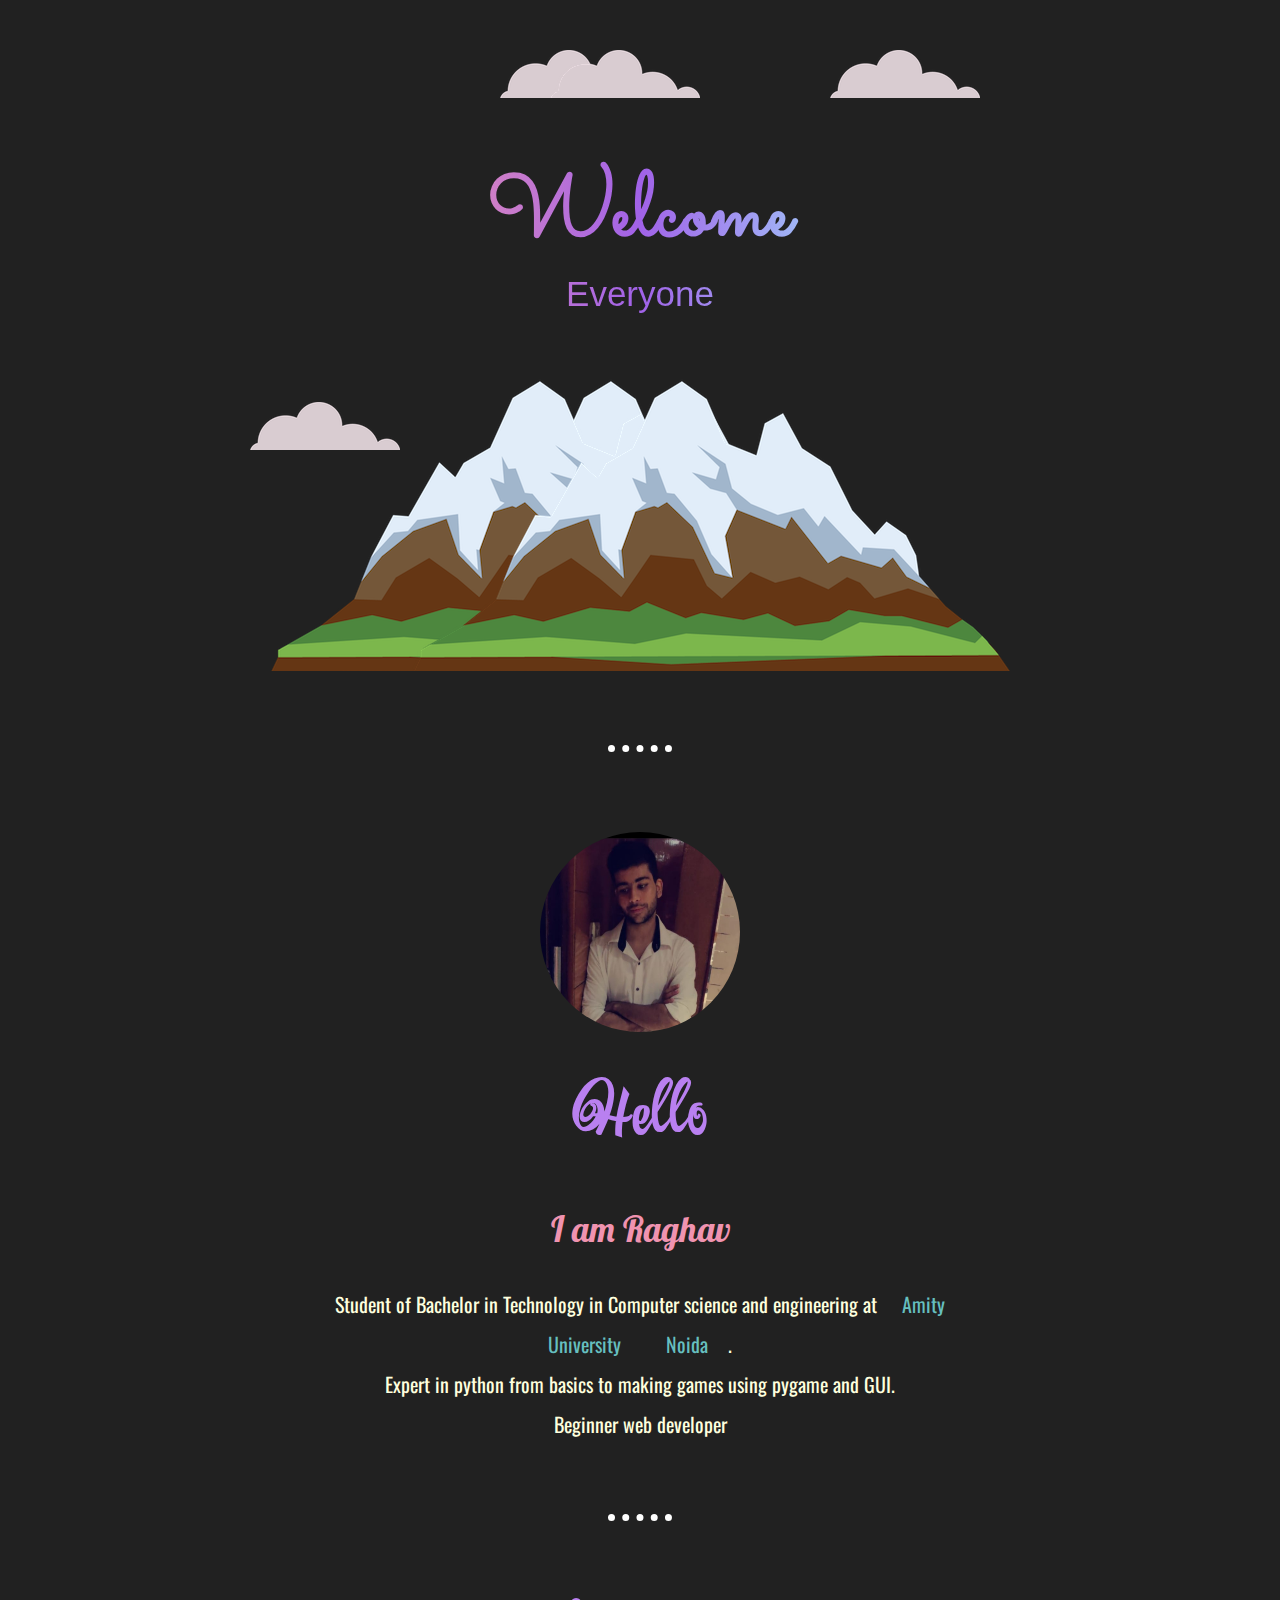
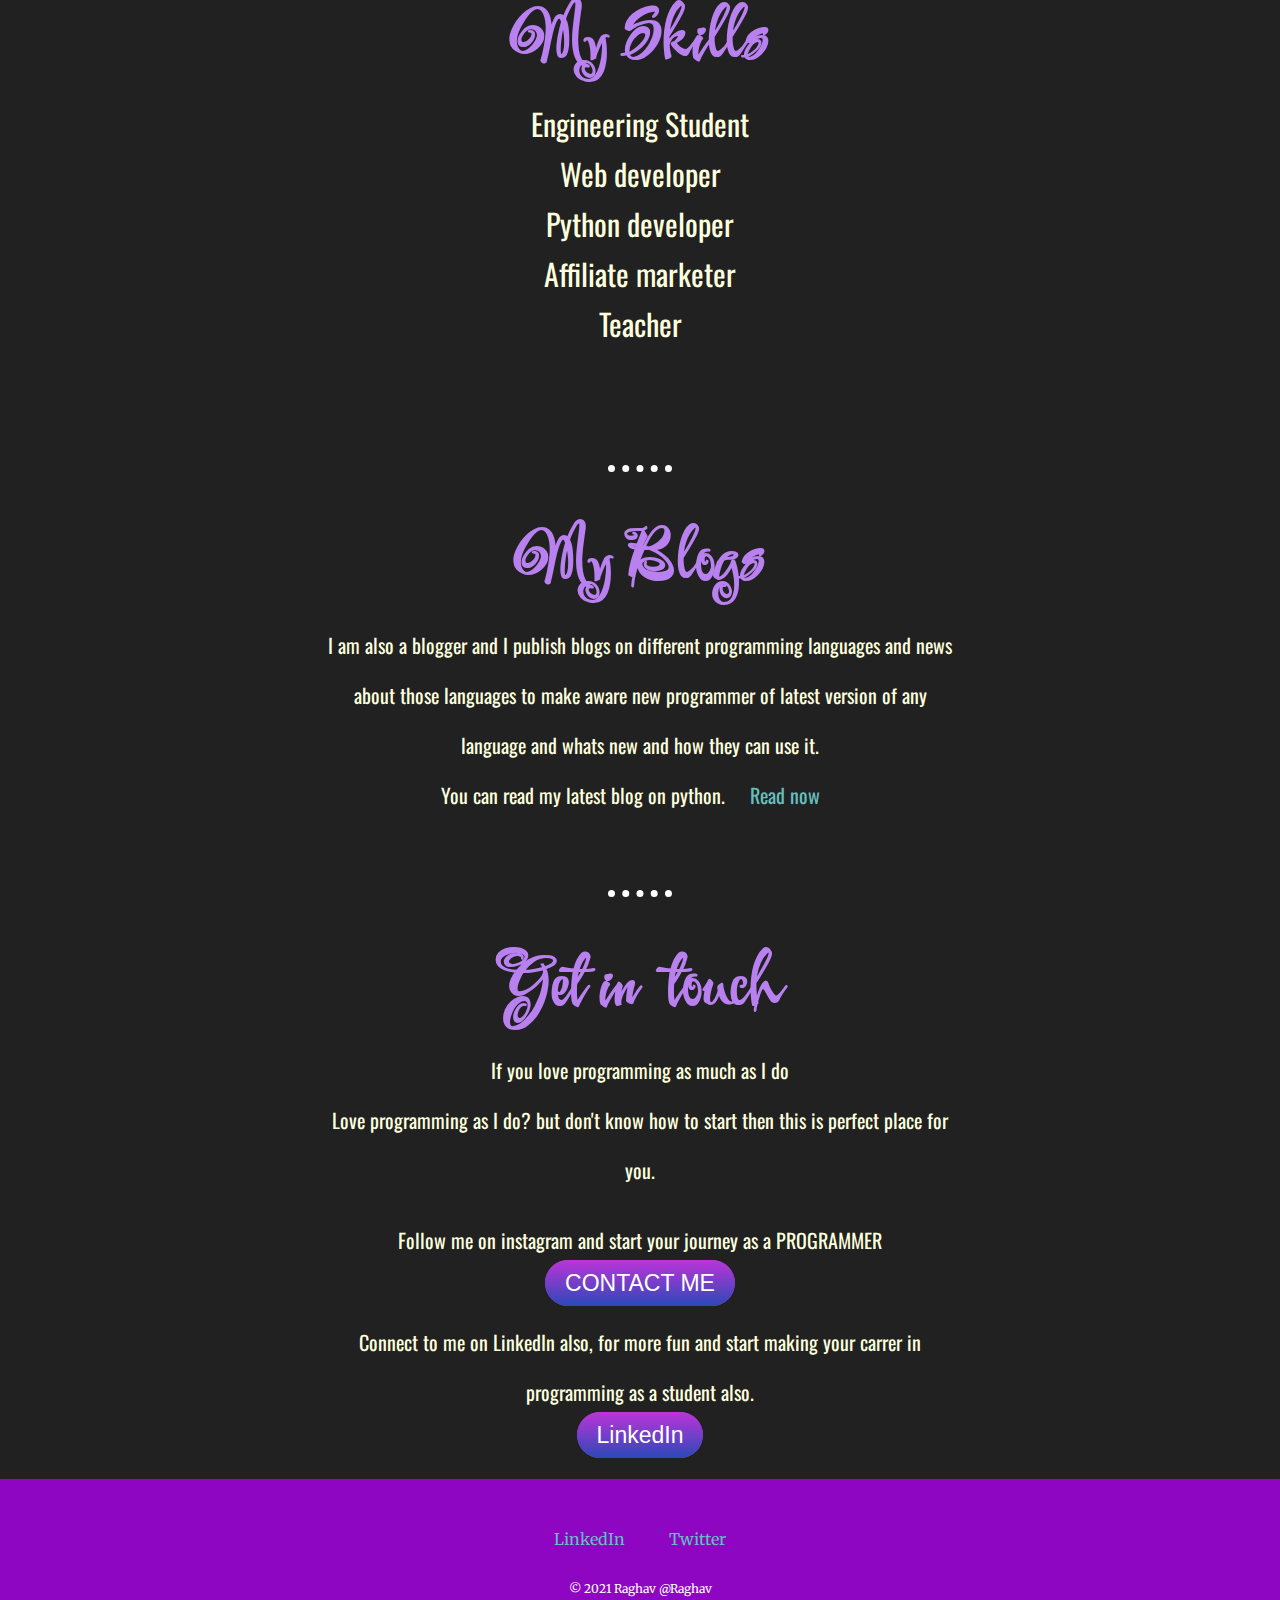
==== index.html @ 3b93f718 "Update index.html" ====
<!DOCTYPE html>
<html lang="en" dir="ltr">
  <head>
    <meta charset="utf-8">
    <title>Raghav</title>
    <link rel="stylesheet" href="style.css">
    <link rel="icon" href="logo.png">
    <link rel="preconnect" href="https://fonts.googleapis.com">
    <link href="https://fonts.googleapis.com/css2?family=Festive&display=swap" rel="stylesheet">

    <link href="https://fonts.googleapis.com/css2?family=Merriweather:ital,wght@0,300;0,400;0,700;0,900;1,300;1,400;1,700;1,900&family=Montserrat:ital,wght@0,100;0,200;0,300;0,400;0,500;0,600;0,700;0,800;0,900;1,100;1,200;1,300;1,400;1,500;1,600;1,700;1,800;1,900&family=Sacramento&display=swap" rel="stylesheet">
    <link rel="preconnect" href="https://fonts.googleapis.com">
    <link rel="preconnect" href="https://fonts.gstatic.com" crossorigin>
    <link href="https://fonts.googleapis.com/css2?family=Festive&family=Lobster&display=swap" rel="stylesheet">
    <link rel="preconnect" href="https://fonts.googleapis.com">
    <link rel="preconnect" href="https://fonts.gstatic.com" crossorigin>
    <link href="https://fonts.googleapis.com/css2?family=Festive&family=Lobster&family=Oswald&display=swap" rel="stylesheet">
  </head>
  <body>
    <div class="top-con">

      <img class="top-cloud" src="cloud.png" alt="error404">
      <img class="top-cloud1" src="cloud.png" alt="error404">
      <img class="top-cloud2" src="cloud.png" alt="error404">
      <h1 class="head1">Welcome
      </h1>
      <p class="para1">Everyone</p>
      <img class="bottom-cloud" src="cloud.png" alt="">
      <img class="mount1" src="mountain.png" alt="">
      <img class="mount2" src="mountain.png" alt="">
      <img class="mount3" src="mountain.png" alt="">


    </div>
    <hr>
    <div class="profile">

      <img class="myself" src="1634658543578.jpg" alt=" Error 404">
      <h1 class="head2">Hello</h1>
      <p class="name"> I am Raghav</p>
      <p class="desc">Student of Bachelor in Technology in Computer science and engineering at <a href="https://www.amity.edu/">Amity University</a> <a href="https://www.google.com/maps/place/Amity+University+Noida/@28.5439507,77.3307951,17z/data=!3m1!4b1!4m5!3m4!1s0x390ce44e80a9461b:0x302ec8d3d5cb8d1a!8m2!3d28.5439507!4d77.3329838">Noida</a>.</p>
      <p class="desc" >Expert in python from basics to making games using pygame and GUI.</p>
      <p class="desc">Beginner web developer</p>



    </div>
    <hr>
    <div class="skills">
      <h1 class="head3"> My Skills</h1>
      <p class="desc1">Engineering Student</p>
      <p class="desc1">Web developer</p>
      <p class="desc1">Python developer</p>
      <p class="desc1">Affiliate marketer</p>
      <p class="desc1">Teacher</p>
      <p></p>
    </div>
    <hr>
    <div class="blog">
      <h1 class="head4">My Blogs</h1>
      <p class="desc2">I am also a blogger and I publish blogs on different programming languages and news about those languages to make aware new programmer of latest version of any language and whats new and how they can use it.</p>
      <p class="desc2"> You can read my latest blog on python. <a href="blog1.html"> Read now</a> </p>
    </div>
    <hr>
    <div class="contact">
      <h1 class="head5">Get in touch</h1>
      <p class="desc3">If you love programming as much as I do</p>
      <p class="desc3">Love programming as I do? but don't know how to start then this is perfect place for you.</p>
      <p class="desc4">Follow me on instagram and start your journey as a PROGRAMMER</p>
      <a class="btn" href="https://www.instagram.com/captain_raghav/">CONTACT ME</a>
      <p class="desc5">Connect to me on LinkedIn also, for more fun and start making your carrer in programming as a student also.</p>
      <a class="btn" href="https://www.linkedin.com/in/raghav-kumar-3b7722218/">LinkedIn</a>


    </div>
    <div class="footer">
      <a class="footer-link" href="https://www.linkedin.com/in/raghav-kumar-3b7722218/">LinkedIn</a>
      <a class="footer-link" href="https://twitter.com/RaghavK17419673">Twitter</a>
      <p class="copyright">© 2021 Raghav @Raghav</p>

    </div>


  </body>
</html>
---- style.css ----
.top-con{
  background-color: #212121;
  padding-top: 100px;
}
.head1{
  margin-top: 0;
  font-family: 'Sacramento', cursive;
  color: #fff;
  background: linear-gradient(271deg,#a0e9ff 30%,#a162e8 50%,#f093b0 70%,#edca85 94%);
  -webkit-background-clip: text;
  -webkit-text-fill-color: transparent;
  font-size: 5.625rem;
  margin: 50px auto 0 auto;
  height: 119px;
}
.bottom-cloud{
  position: absolute;
  bottom: 450px;
  left: 250px;
}
.mount1{
  position: absolute;
  left: 270px;
}
.mount3{
  position: absolute;
  right: 270px;
}
.top-cloud{
  position: absolute;
  right: 300px;
  top: 50px;
}
.top-cloud1{
  position: absolute;
  top: 50px;
  left: 500px;
}
.top-cloud2{
  position: absolute;
  top: 50px;
  left: 550px;
}
.para1{
  margin-top: 0;
  color: #fff;
  background: linear-gradient(271deg,#a0e9ff 30%,#a162e8 50%,#f093b0 70%,#edca85 94%);
  -webkit-background-clip: text;
  -webkit-text-fill-color: transparent;
  margin: 5px auto 0 auto;
  font-size: 35px;
  font-family: sans-serif;
}

.myself{
  border-radius: 50%;
  height: 200px;
  width: 200px;
  margin: 50px auto 10px auto;
}
.head2{
  color: #B980F0;
  font-family: 'Festive', cursive;
  font-size: 70px;
  margin: 10px auto;
}
.name{
  color: #f093b0;
  font-size: 35px;
  font-family: 'Lobster', cursive;
  line-height: 40px;
}
.desc{
  color: #FEFFDE;
  font-size: 20px;
  width: 50%;
  margin:auto;
  text-align: center;
  line-height: 40px;
  font-family: 'oswald', cursive;
}
.desc1{
  color: #FEFFDE;
  font-size: 30px;
  width: 50%;
  margin:auto;
  text-align: center;
  line-height: 50px;
  font-family: 'oswald', cursive;
}
.skills{
  padding: 30px;
}
.head3{
  margin: 0 auto;
  color: #B980F0;
  font-family: 'Festive', cursive;
  font-size: 70px;
}
.head4{
  margin: 0 auto;
  color: #B980F0;
  font-family: 'Festive', cursive;
  font-size: 70px;
}
.blog1{
  margin: 0 auto 10px auto;
  position: absolute;
  left:30px;
  bottom: 7px;
  width: 50%;
  height: 130px;
  background-color: white;
}
.blog{
  position: relative;
}
.desc2{
  color: #FEFFDE;
  font-size: 20px;
  width: 50%;
  margin:auto;
  text-align: center;
  line-height: 50px;
  font-family: 'oswald', cursive;
}
.contact{
  margin: 10px auto 30px auto ;
}
.head5{
  margin: 0 auto;
  color: #B980F0;
  font-family: 'Festive', cursive;
  font-size: 70px;
}
.desc3{
  color: #FEFFDE;
  font-size: 20px;
  width: 50%;
  margin:auto;
  text-align: center;
  line-height: 50px;
  font-family: 'oswald', cursive;
}
.desc4{
  color: #FEFFDE;
  font-size: 20px;
  width: 50%;
  margin:20px auto 5px auto;
  text-align: center;
  line-height: 50px;
  font-family: 'oswald', cursive;
}
.desc5{
  color: #FEFFDE;
  font-size: 20px;
  width: 50%;
  margin:20px auto 5px auto;
  text-align: center;
  line-height: 50px;
  font-family: 'oswald', cursive;
}
.btn{
  background: #bd34d9;
  background-image: -webkit-linear-gradient(top, #bd34d9, #2b49b8);
  background-image: -moz-linear-gradient(top, #bd34d9, #2b49b8);
  background-image: -ms-linear-gradient(top, #bd34d9, #2b49b8);
  background-image: -o-linear-gradient(top, #bd34d9, #2b49b8);
  background-image: linear-gradient(to bottom, #bd34d9, #2b49b8);
  -webkit-border-radius: 32;
  -moz-border-radius: 32;
  border-radius: 32px;
  font-family: Arial;
  color: #ffffff;
  font-size: 23px;
  padding: 10px 20px 10px 20px;
  text-decoration: none;
}

.btn:hover {
  background: #3ce6fc;
  background-image: -webkit-linear-gradient(top, #3ce6fc, #34d9b0);
  background-image: -moz-linear-gradient(top, #3ce6fc, #34d9b0);
  background-image: -ms-linear-gradient(top, #3ce6fc, #34d9b0);
  background-image: -o-linear-gradient(top, #3ce6fc, #34d9b0);
  background-image: linear-gradient(to bottom, #3ce6fc, #34d9b0);
  text-decoration: none;
}

.footer{
  background-color: #8E05C2;
  padding: 50px 0 20px;
}
.copyright{
  color: white;
  font-size: 0.75rem;
  padding: 20px 0;
}
/*---------------------------------------------------element--------------------------------------------------------------  */
/*---------------------------------------------------element------------------------------------------------------ */
/* ------------------------------------------------- element--------------------------------------------------------*/
/*-------------------------------------- my element tags in css ---------------------------------------------------- */



body{
  background-color:#212121 ;
  margin: 0;
  text-align: center;
  font-family: 'Merriweather', serif;

}
a{
  color: #66BFBF;
  margin: 10px 20px;
  text-decoration: none;
}
a:hover{
  color: #FEFFDE;
}

hr{border-style:none;
   border-top-style: dotted;
   color: #fff;
   background: linear-gradient(271deg,#a0e9ff 30%,#a162e8 50%,#f093b0 70%,#edca85 94%);
   -webkit-background-clip: text;
   -webkit-text-fill-color: transparent;
   border-width: 7px;
   margin: 70px auto 30px auto;
   width: 5%;}
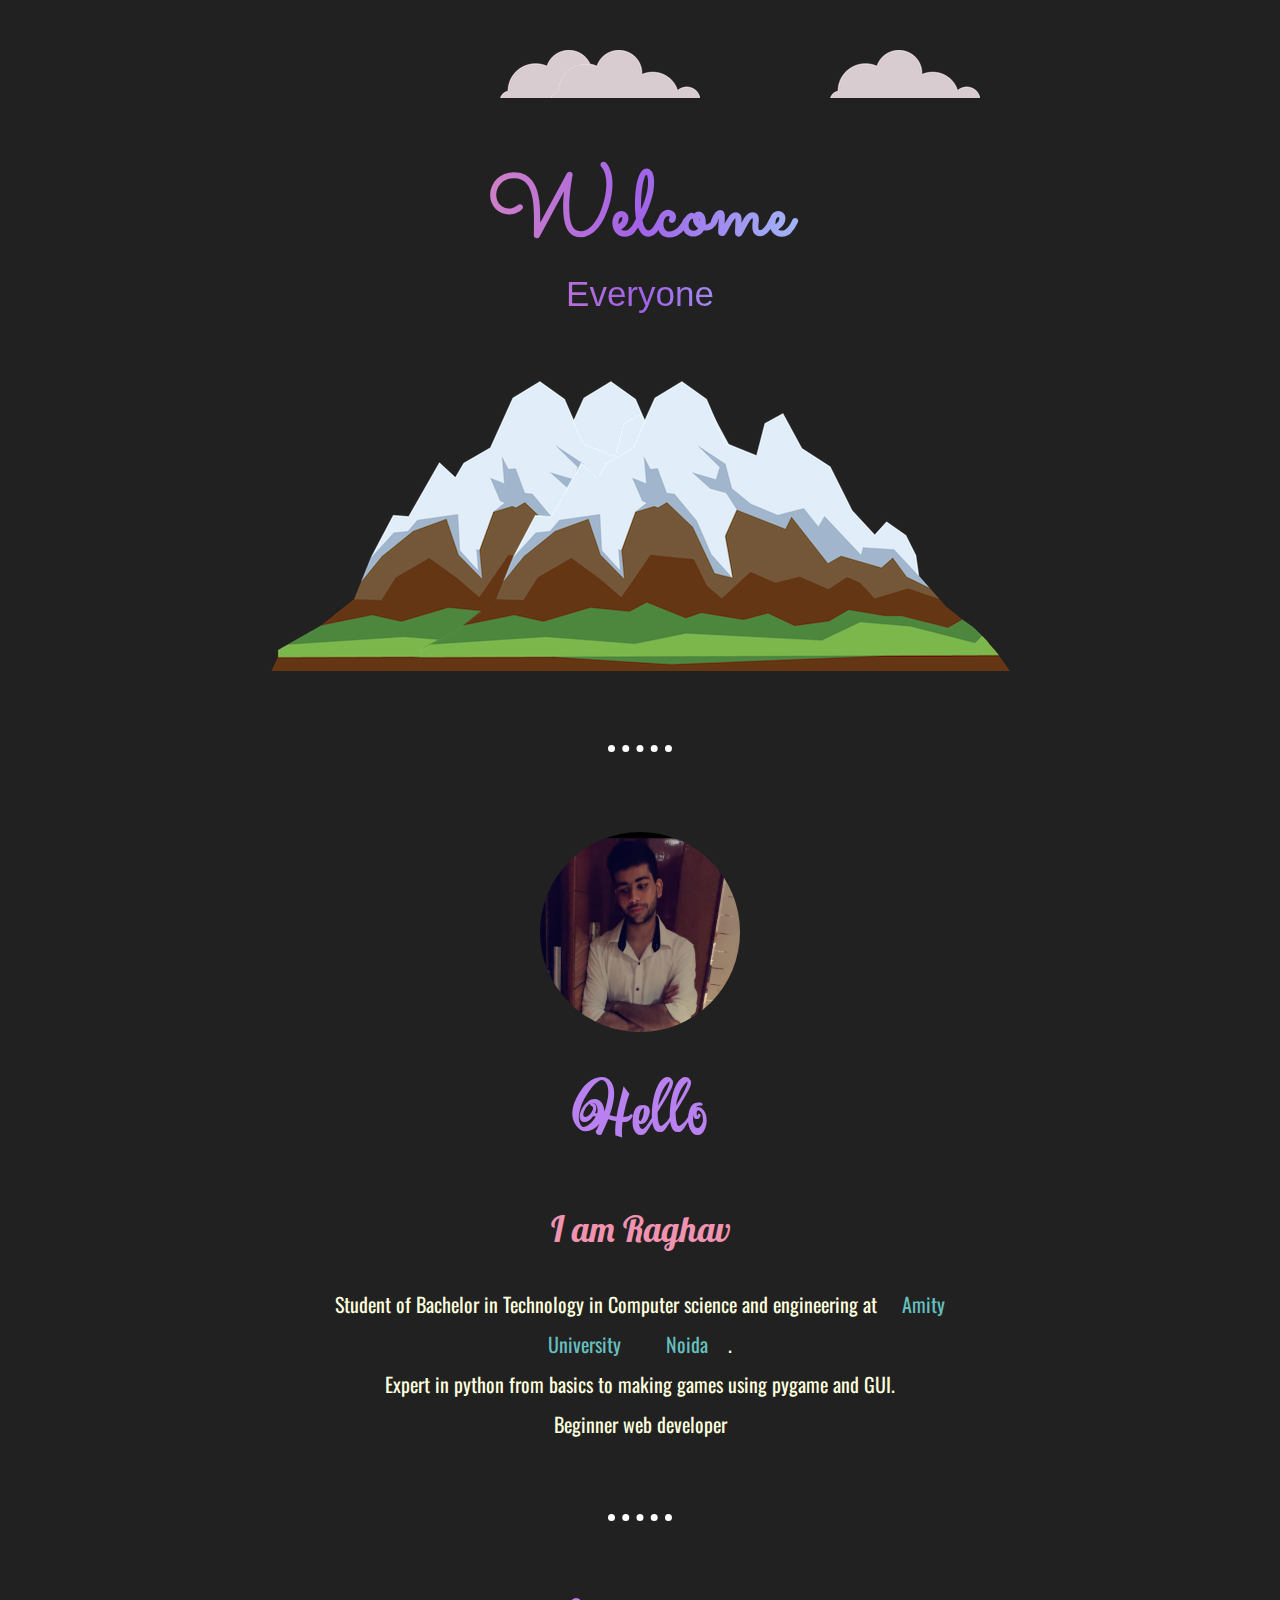
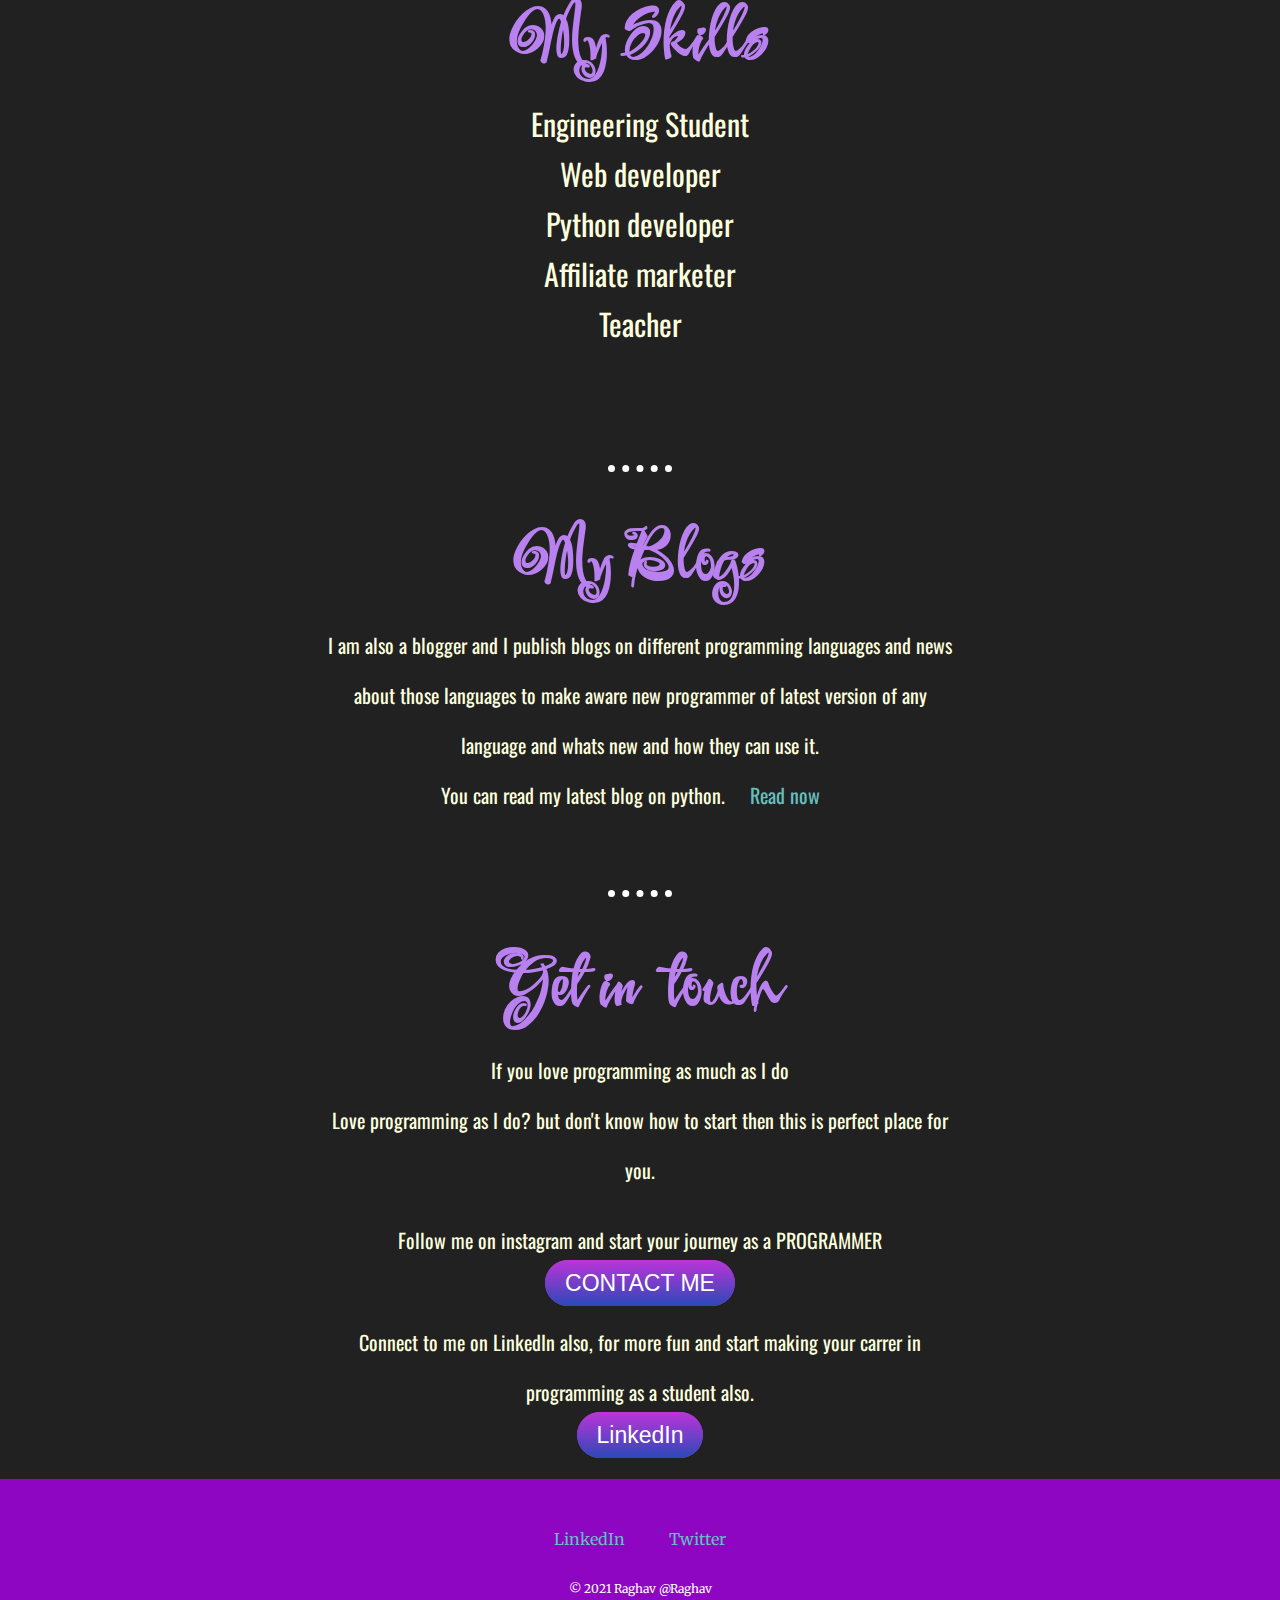
==== commit 8e3edba2: "Update index.html" ====
--- a/index.html
+++ b/index.html
@@ -25,7 +25,7 @@
       <h1 class="head1">Welcome
       </h1>
       <p class="para1">Everyone</p>
-      <img class="bottom-cloud" src="cloud.png" alt="">
+      
       <img class="mount1" src="mountain.png" alt="">
       <img class="mount2" src="mountain.png" alt="">
       <img class="mount3" src="mountain.png" alt="">
--- a/style.css
+++ b/style.css
@@ -13,11 +13,7 @@
   margin: 50px auto 0 auto;
   height: 119px;
 }
-.bottom-cloud{
-  position: absolute;
-  bottom: 450px;
-  left: 250px;
-}
+
 .mount1{
   position: absolute;
   left: 270px;
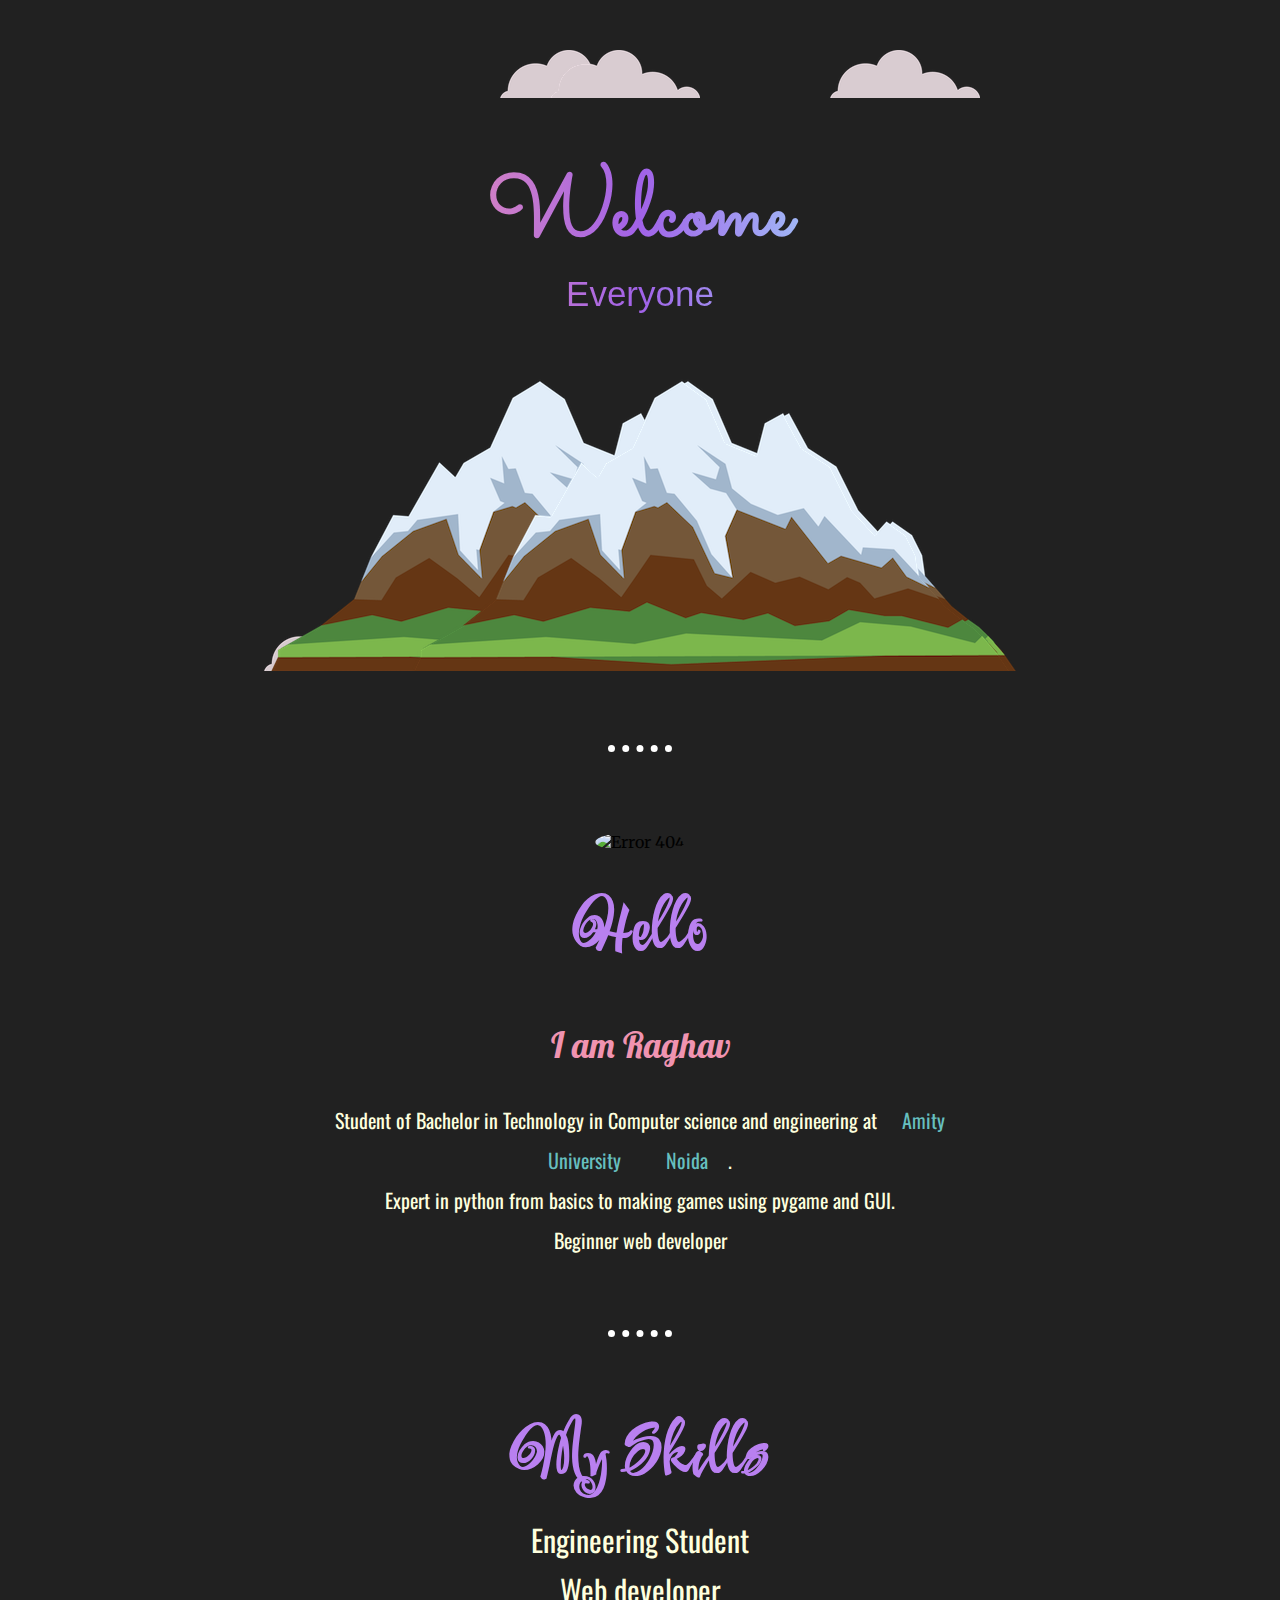
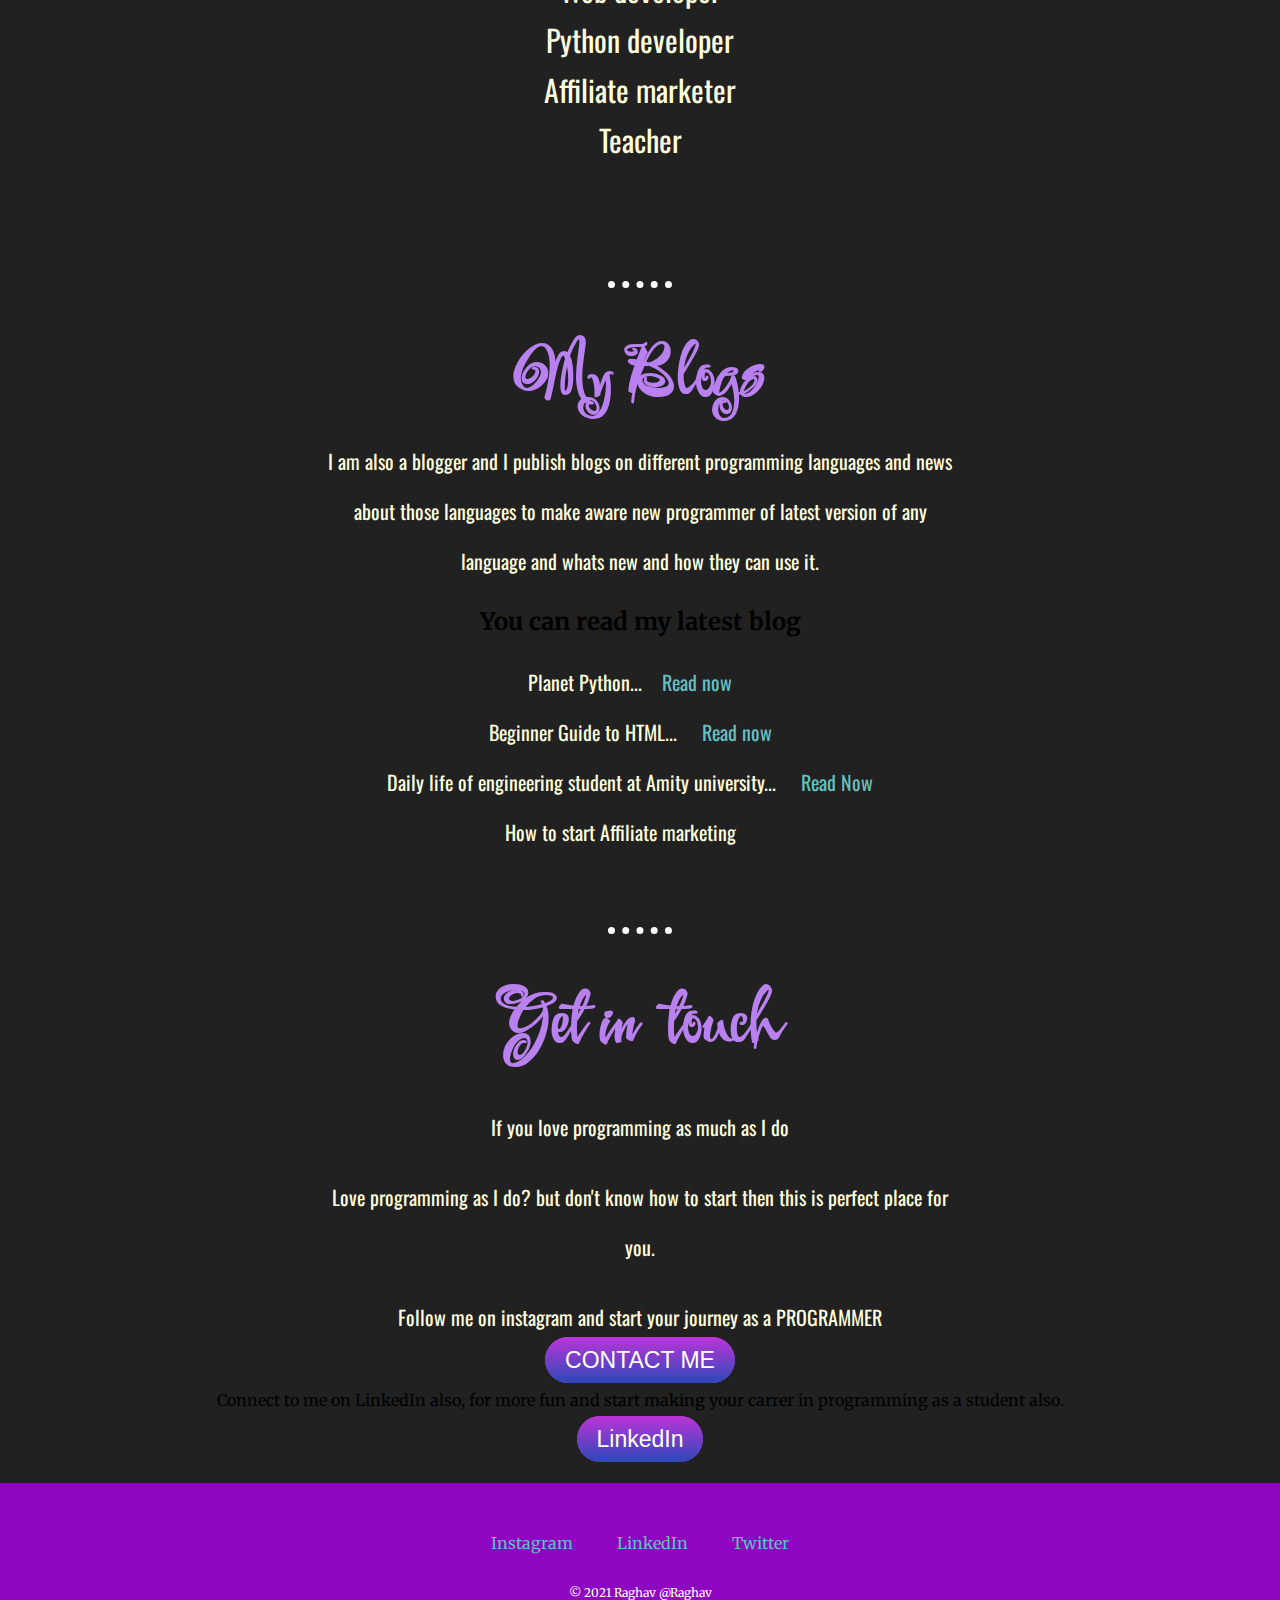
==== commit af041edd: "Update index.html" ====
--- a/index.html
+++ b/index.html
@@ -15,6 +15,9 @@
     <link rel="preconnect" href="https://fonts.googleapis.com">
     <link rel="preconnect" href="https://fonts.gstatic.com" crossorigin>
     <link href="https://fonts.googleapis.com/css2?family=Festive&family=Lobster&family=Oswald&display=swap" rel="stylesheet">
+    <link rel="preconnect" href="https://fonts.googleapis.com">
+    <link rel="preconnect" href="https://fonts.gstatic.com" crossorigin>
+    <link href="https://fonts.googleapis.com/css2?family=Dancing+Script&display=swap" rel="stylesheet">
   </head>
   <body>
     <div class="top-con">
@@ -25,7 +28,8 @@
       <h1 class="head1">Welcome
       </h1>
       <p class="para1">Everyone</p>
-      
+      <img class="bottom-cloud" src="cloud.png" alt="">
+
       <img class="mount1" src="mountain.png" alt="">
       <img class="mount2" src="mountain.png" alt="">
       <img class="mount3" src="mountain.png" alt="">
@@ -35,7 +39,7 @@
     <hr>
     <div class="profile">
 
-      <img class="myself" src="1634658543578.jpg" alt=" Error 404">
+      <img class="myself" src="D:\Raghav\web development\html personal file\Screenshot_2020-08-26-18-18-25-1.png" alt=" Error 404">
       <h1 class="head2">Hello</h1>
       <p class="name"> I am Raghav</p>
       <p class="desc">Student of Bachelor in Technology in Computer science and engineering at <a href="https://www.amity.edu/">Amity University</a> <a href="https://www.google.com/maps/place/Amity+University+Noida/@28.5439507,77.3307951,17z/data=!3m1!4b1!4m5!3m4!1s0x390ce44e80a9461b:0x302ec8d3d5cb8d1a!8m2!3d28.5439507!4d77.3329838">Noida</a>.</p>
@@ -59,21 +63,27 @@
     <div class="blog">
       <h1 class="head4">My Blogs</h1>
       <p class="desc2">I am also a blogger and I publish blogs on different programming languages and news about those languages to make aware new programmer of latest version of any language and whats new and how they can use it.</p>
-      <p class="desc2"> You can read my latest blog on python. <a href="blog1.html"> Read now</a> </p>
+      <h2>You can read my latest blog </h2>
+      <p class="desc3">Planet Python...<a href="blog1.html">Read now</a></p>
+      <p class="desc3">Beginner Guide to HTML... <a href="blog2.html">Read now </a> </p>
+      <p class="desc3">Daily life of engineering student at Amity university... <a href="blog3.html"> Read Now</a> </p>
+      <p class="desc3"> How to start Affiliate marketing <a href="blog4"></a> </p>
+
     </div>
     <hr>
     <div class="contact">
       <h1 class="head5">Get in touch</h1>
-      <p class="desc3">If you love programming as much as I do</p>
-      <p class="desc3">Love programming as I do? but don't know how to start then this is perfect place for you.</p>
-      <p class="desc4">Follow me on instagram and start your journey as a PROGRAMMER</p>
+      <p class="desc4">If you love programming as much as I do</p>
+      <p class="desc4">Love programming as I do? but don't know how to start then this is perfect place for you.</p>
+      <p class="desc5">Follow me on instagram and start your journey as a PROGRAMMER</p>
       <a class="btn" href="https://www.instagram.com/captain_raghav/">CONTACT ME</a>
-      <p class="desc5">Connect to me on LinkedIn also, for more fun and start making your carrer in programming as a student also.</p>
+      <p class="desc6">Connect to me on LinkedIn also, for more fun and start making your carrer in programming as a student also.</p>
       <a class="btn" href="https://www.linkedin.com/in/raghav-kumar-3b7722218/">LinkedIn</a>
 
 
     </div>
     <div class="footer">
+      <a class="footer-link" href="https://www.instagram.com/captain_raghav/">Instagram</a>
       <a class="footer-link" href="https://www.linkedin.com/in/raghav-kumar-3b7722218/">LinkedIn</a>
       <a class="footer-link" href="https://twitter.com/RaghavK17419673">Twitter</a>
       <p class="copyright">© 2021 Raghav @Raghav</p>
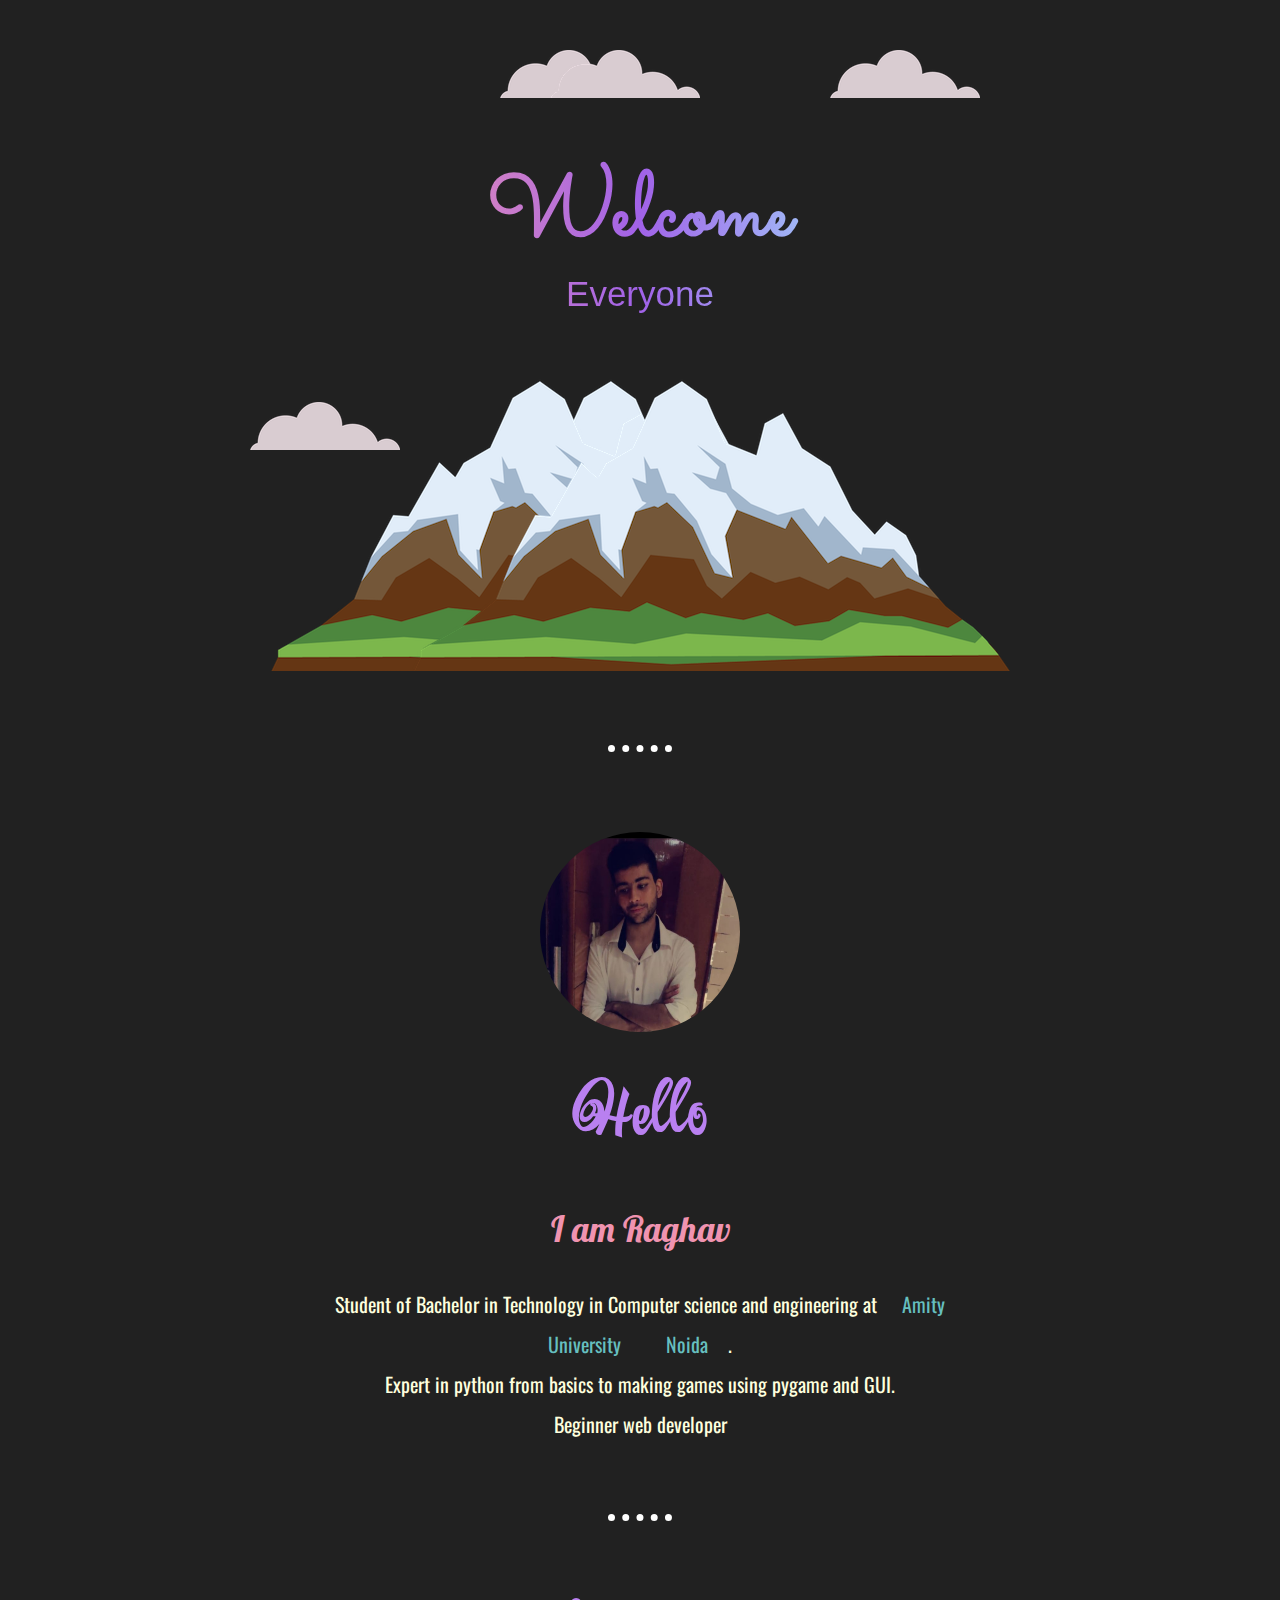
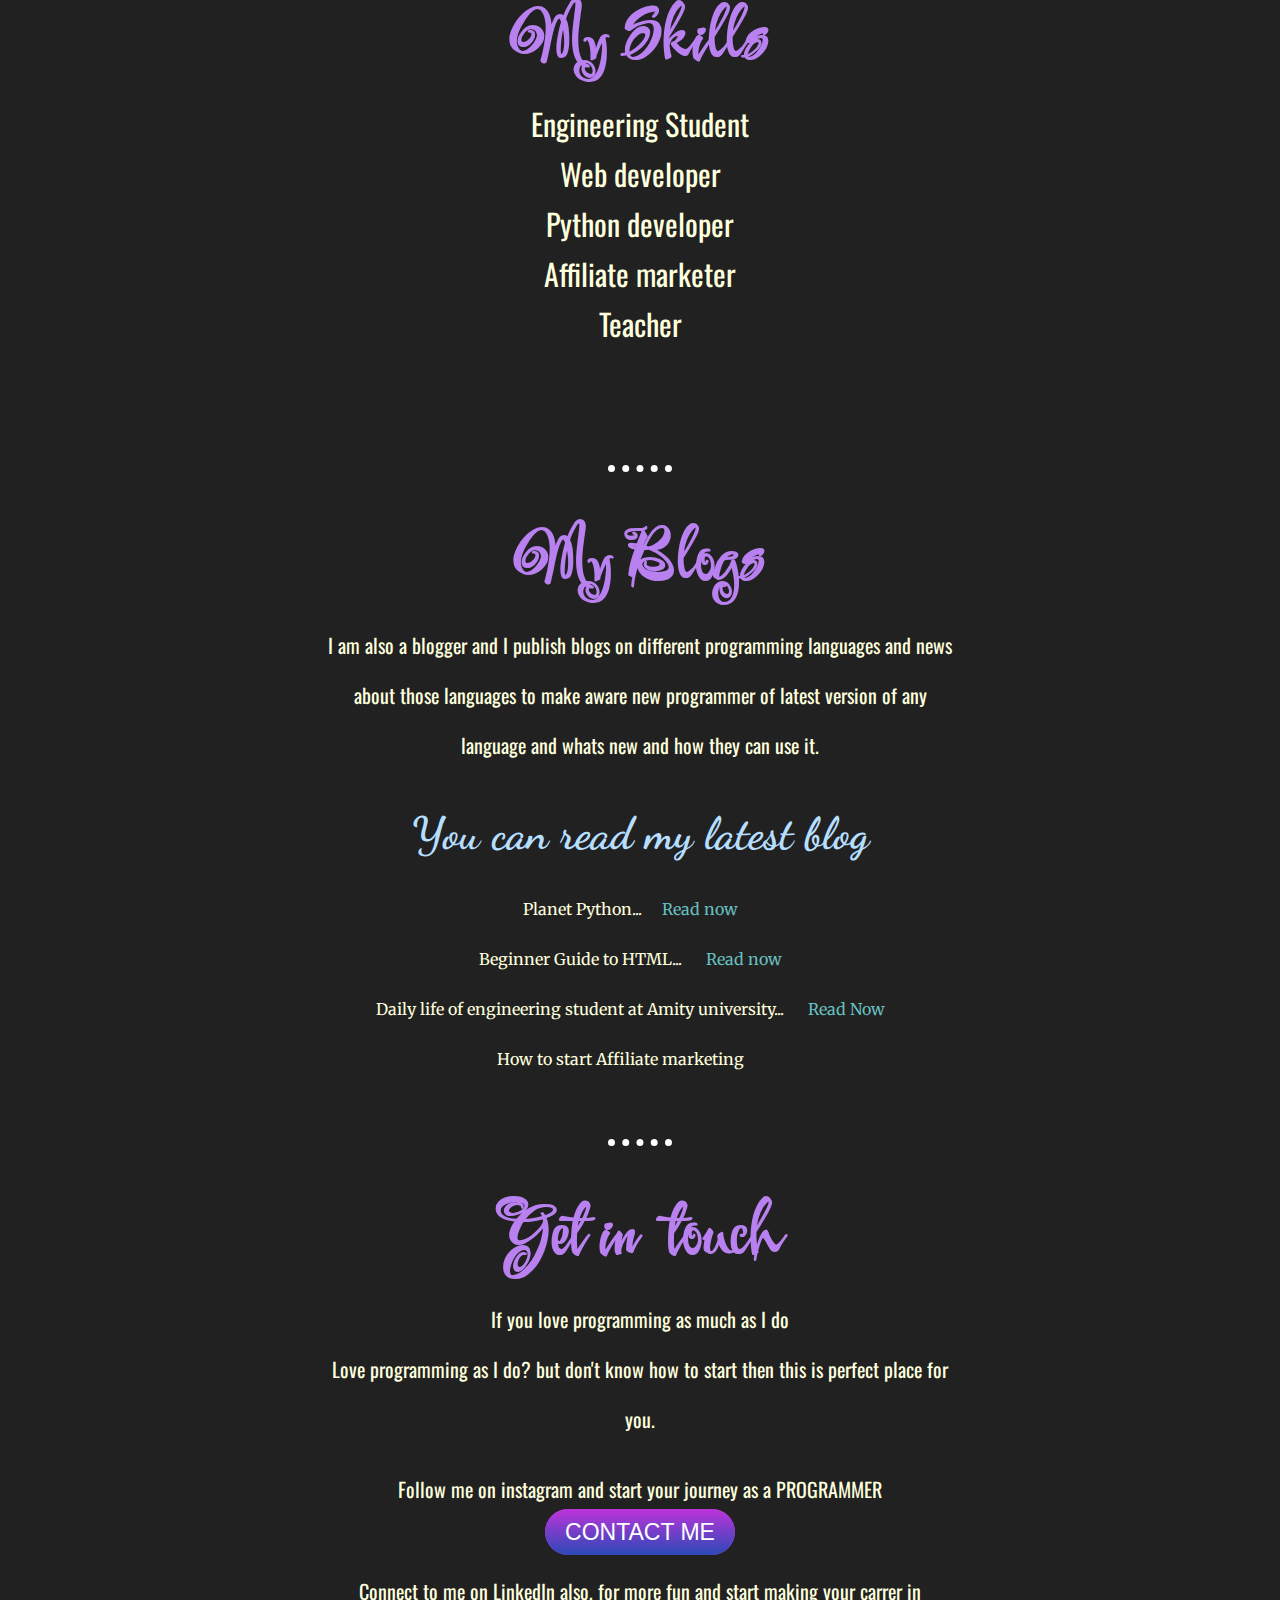
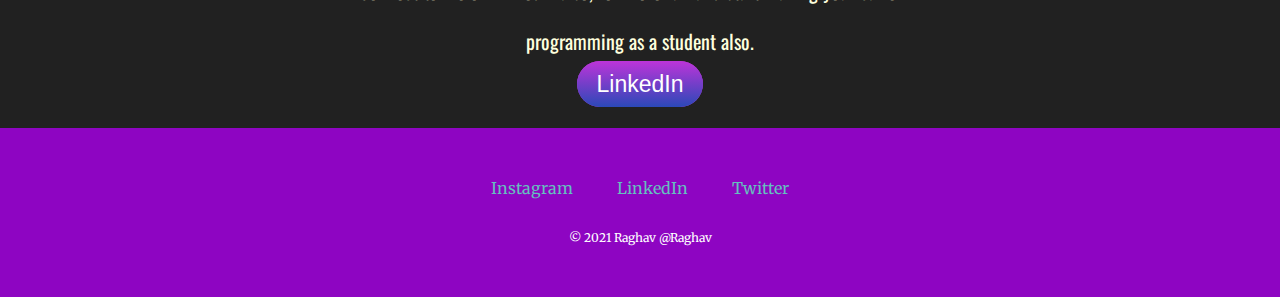
==== commit 53eca37c: "Update index.html" ====
--- a/index.html
+++ b/index.html
@@ -39,7 +39,7 @@
     <hr>
     <div class="profile">
 
-      <img class="myself" src="D:\Raghav\web development\html personal file\Screenshot_2020-08-26-18-18-25-1.png" alt=" Error 404">
+      <img class="myself" src="1634658543578.jpg" alt=" Error 404">
       <h1 class="head2">Hello</h1>
       <p class="name"> I am Raghav</p>
       <p class="desc">Student of Bachelor in Technology in Computer science and engineering at <a href="https://www.amity.edu/">Amity University</a> <a href="https://www.google.com/maps/place/Amity+University+Noida/@28.5439507,77.3307951,17z/data=!3m1!4b1!4m5!3m4!1s0x390ce44e80a9461b:0x302ec8d3d5cb8d1a!8m2!3d28.5439507!4d77.3329838">Noida</a>.</p>
--- a/style.css
+++ b/style.css
@@ -13,7 +13,11 @@
   margin: 50px auto 0 auto;
   height: 119px;
 }
-
+.bottom-cloud{
+  position: absolute;
+  bottom: 450px;
+  left: 250px;
+}
 .mount1{
   position: absolute;
   left: 270px;
@@ -130,24 +134,29 @@
   font-size: 70px;
 }
 .desc3{
-  color: #FEFFDE;
-  font-size: 20px;
-  width: 50%;
-  margin:auto;
-  text-align: center;
-  line-height: 50px;
-  font-family: 'oswald', cursive;
+  margin: 30px auto 20px auto;
+  color: #FEFFDE;
+
 }
 .desc4{
   color: #FEFFDE;
   font-size: 20px;
   width: 50%;
+  margin:auto;
+  text-align: center;
+  line-height: 50px;
+  font-family: 'oswald', cursive;
+}
+.desc5{
+  color: #FEFFDE;
+  font-size: 20px;
+  width: 50%;
   margin:20px auto 5px auto;
   text-align: center;
   line-height: 50px;
   font-family: 'oswald', cursive;
 }
-.desc5{
+.desc6{
   color: #FEFFDE;
   font-size: 20px;
   width: 50%;
@@ -206,6 +215,11 @@
   font-family: 'Merriweather', serif;
 
 }
+h2{
+  color: #B5DEFF;
+  font-family:'Dancing Script', cursive;
+  font-size: 45px;
+}
 a{
   color: #66BFBF;
   margin: 10px 20px;
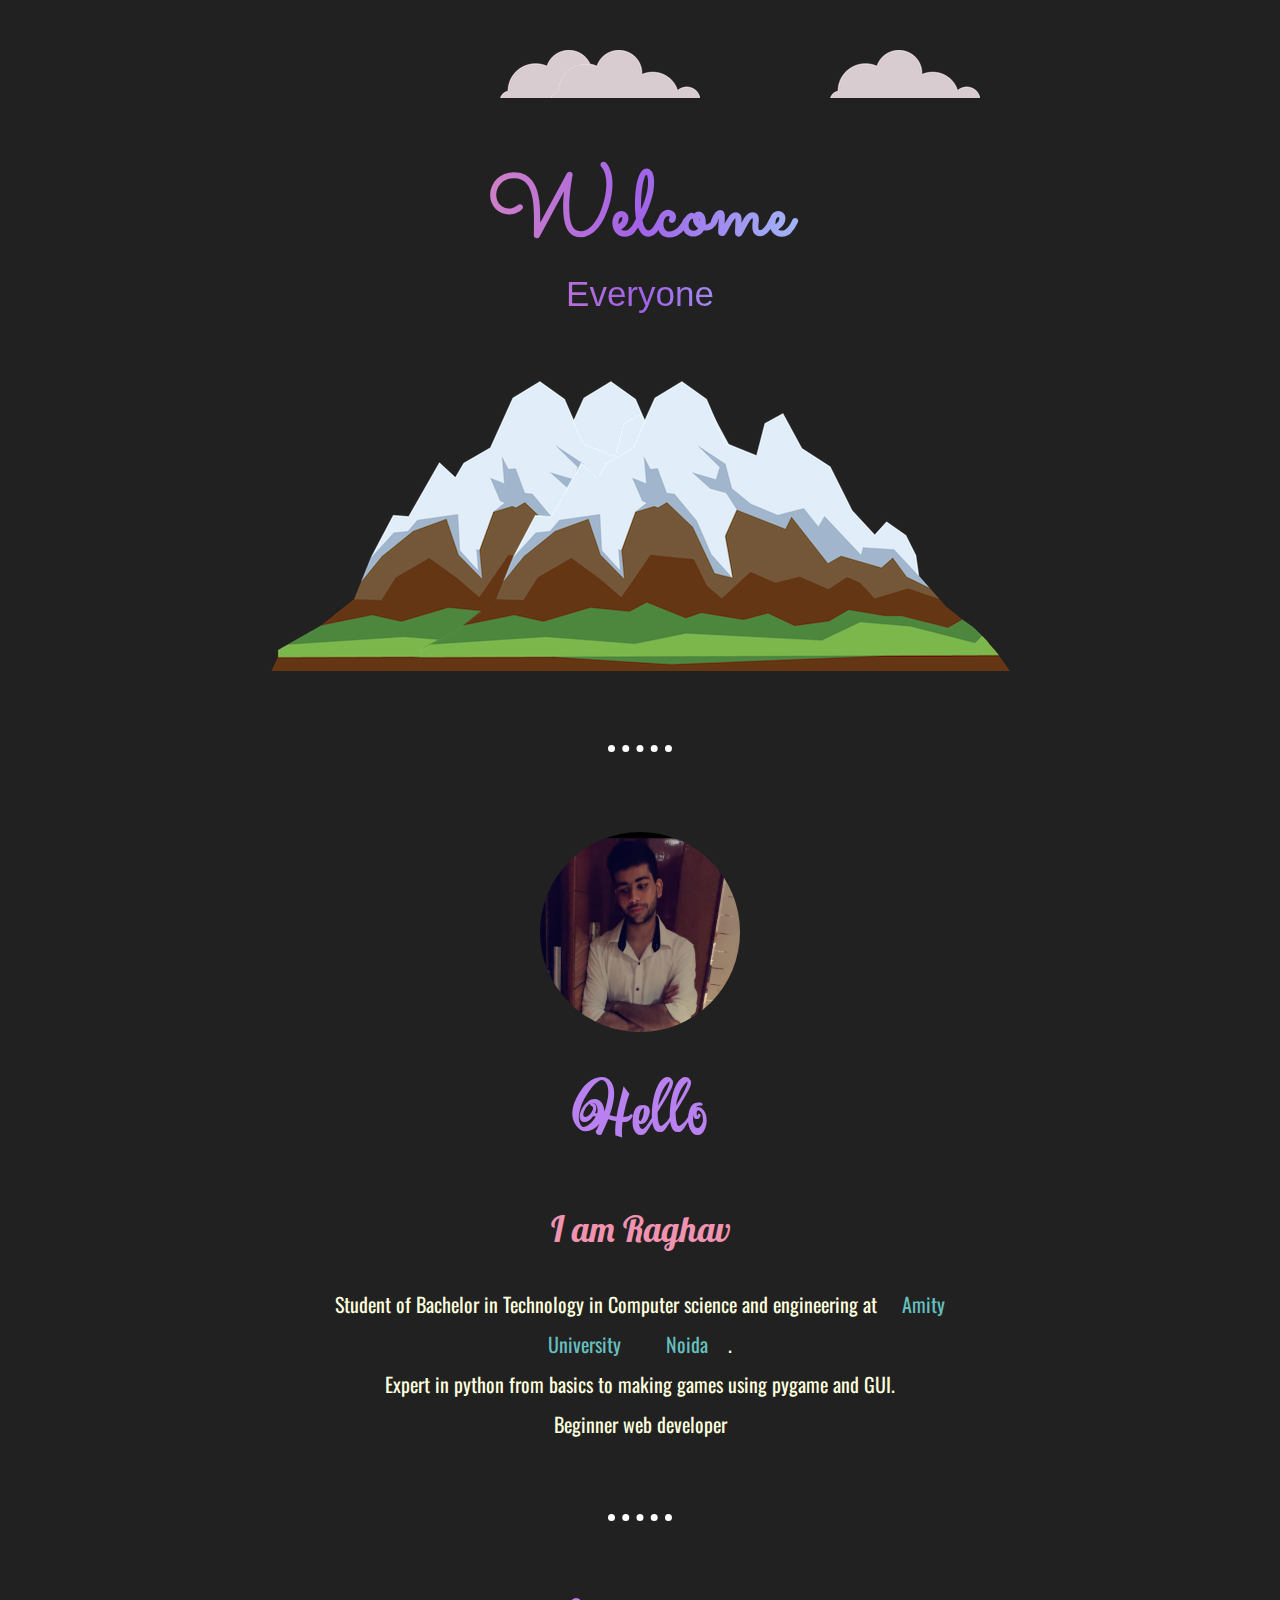
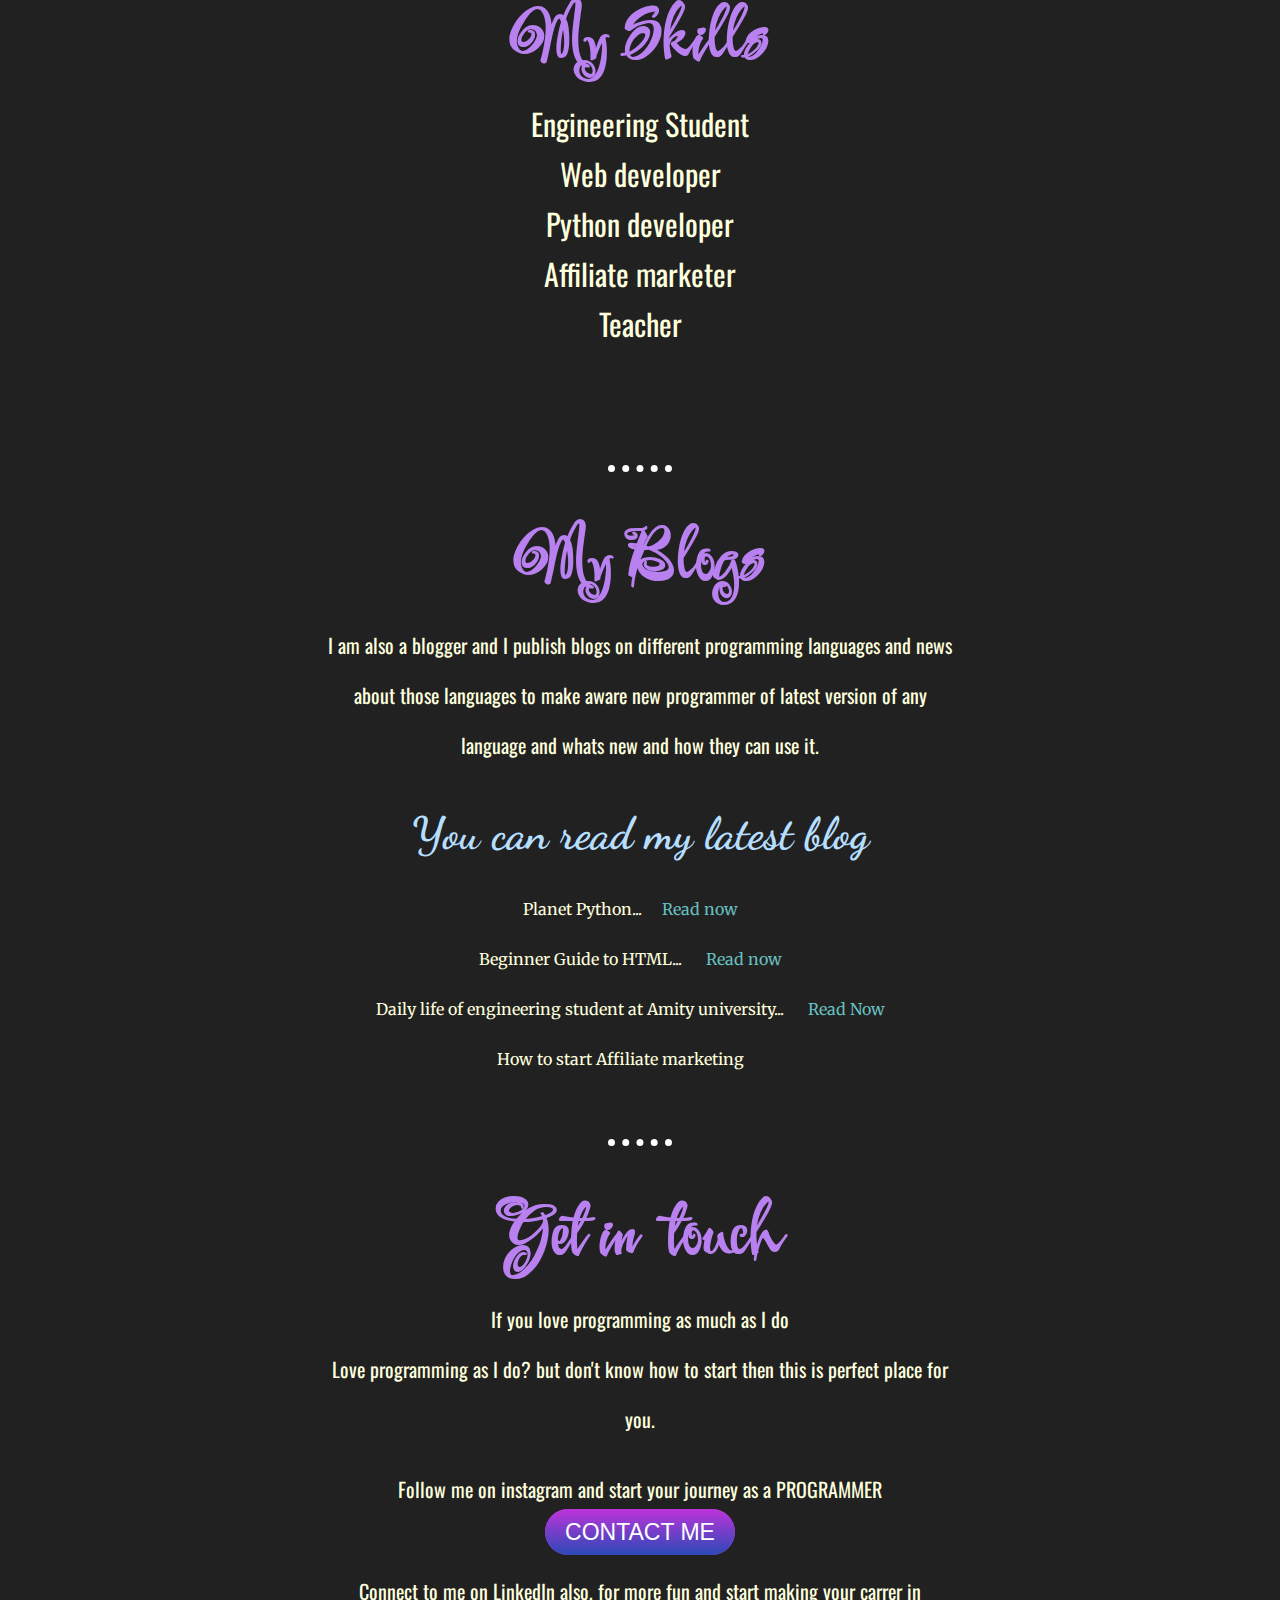
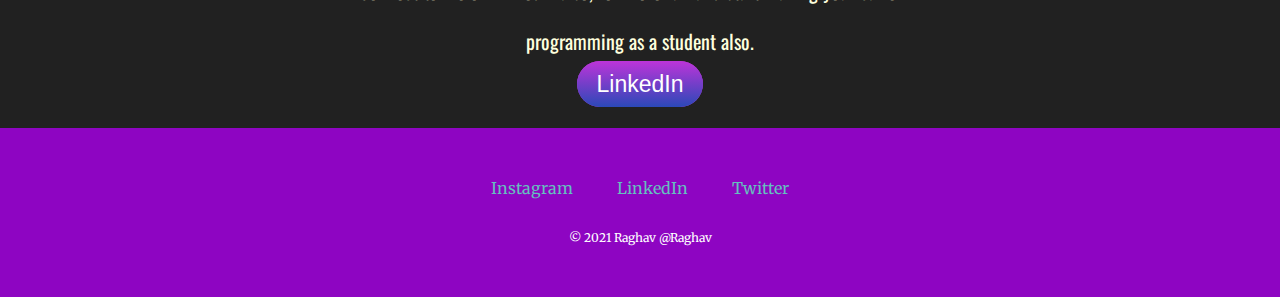
==== commit 9bc98f6c: "Update index.html" ====
--- a/index.html
+++ b/index.html
@@ -28,7 +28,6 @@
       <h1 class="head1">Welcome
       </h1>
       <p class="para1">Everyone</p>
-      <img class="bottom-cloud" src="cloud.png" alt="">
 
       <img class="mount1" src="mountain.png" alt="">
       <img class="mount2" src="mountain.png" alt="">
--- a/style.css
+++ b/style.css
@@ -13,11 +13,7 @@
   margin: 50px auto 0 auto;
   height: 119px;
 }
-.bottom-cloud{
-  position: absolute;
-  bottom: 450px;
-  left: 250px;
-}
+
 .mount1{
   position: absolute;
   left: 270px;
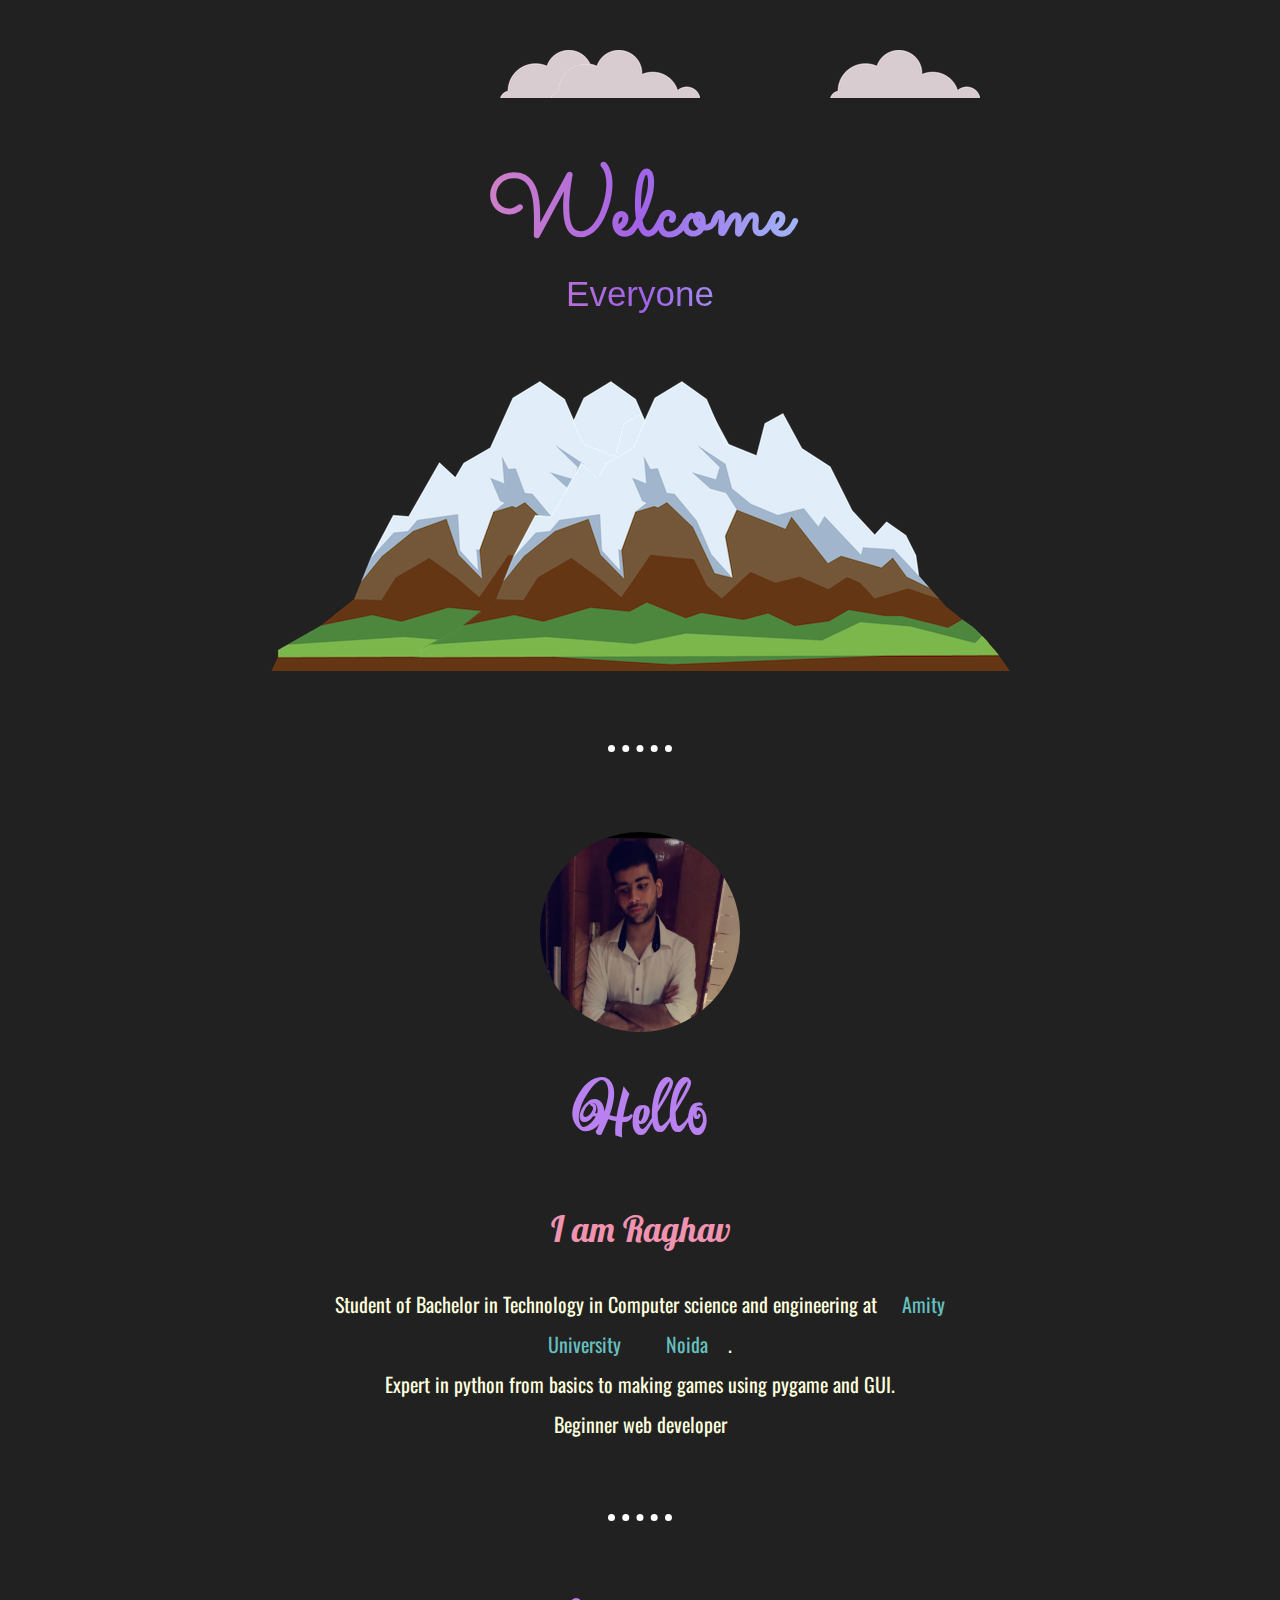
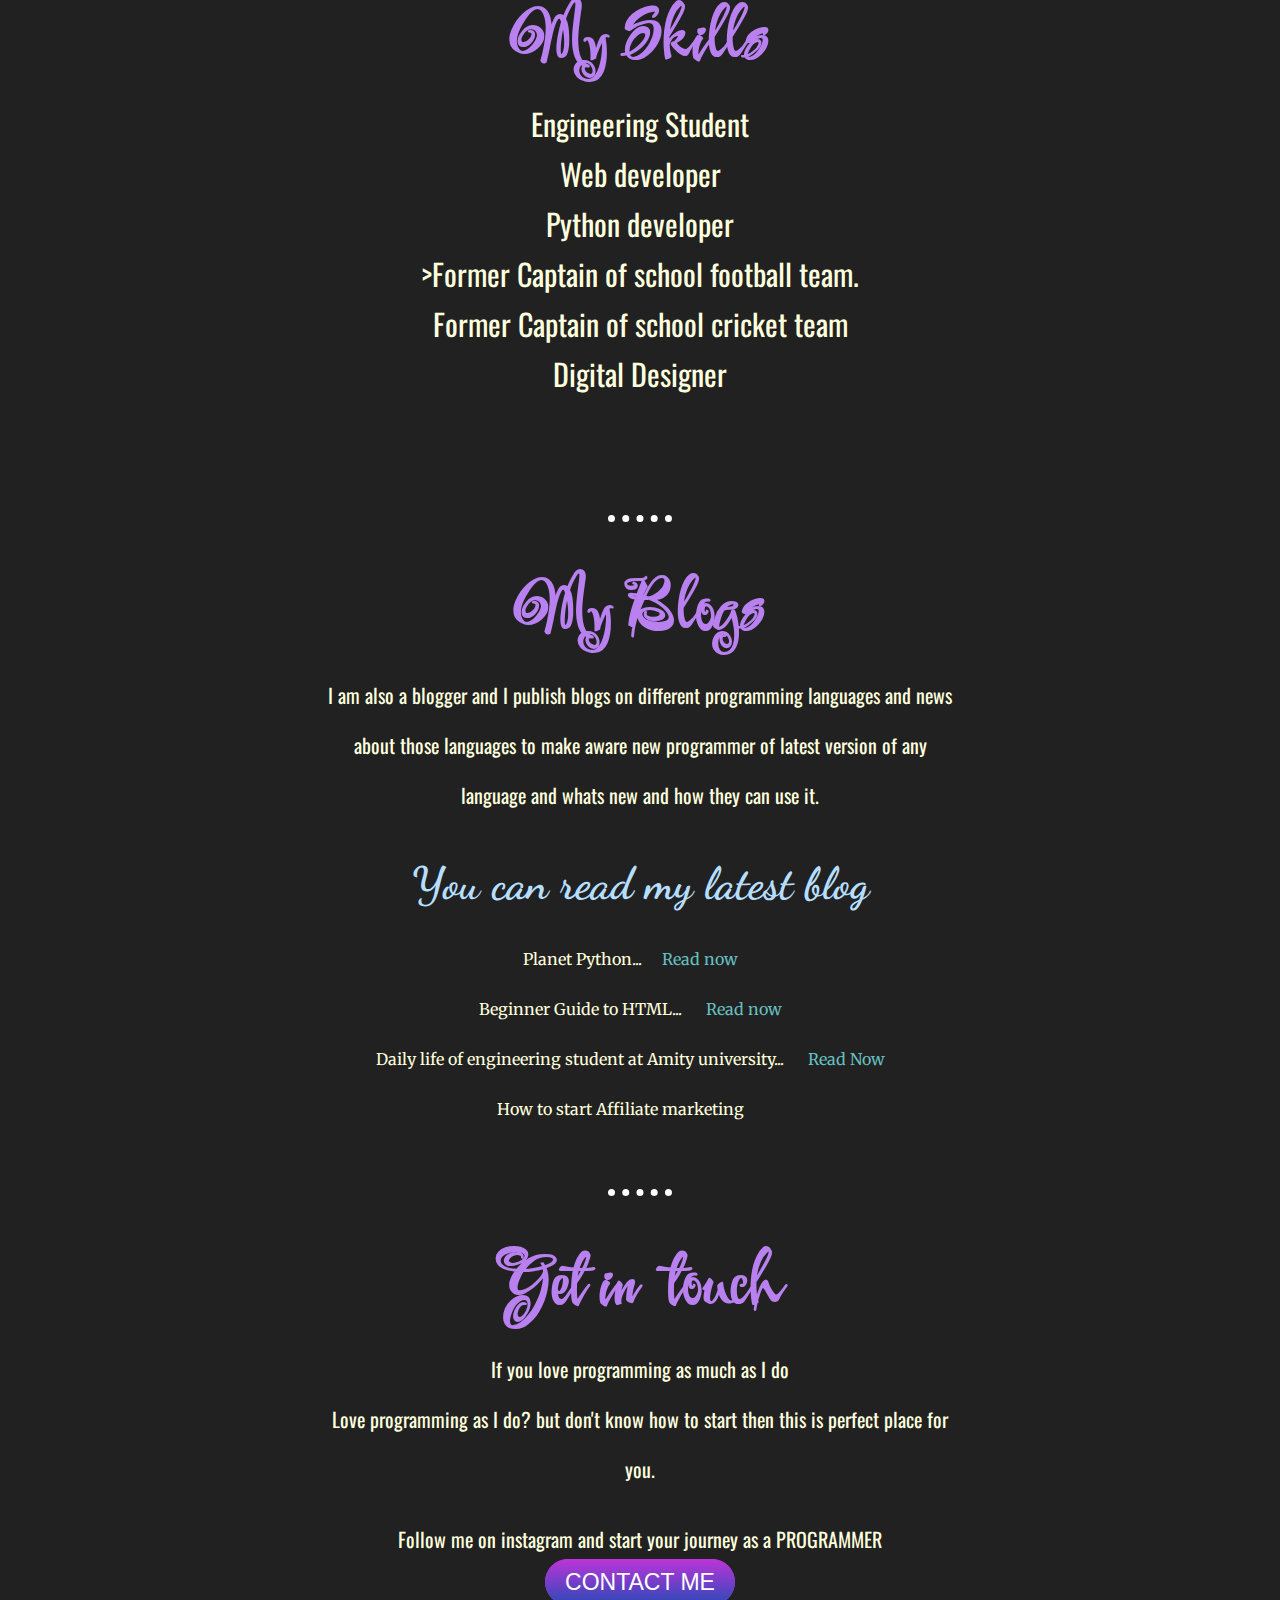
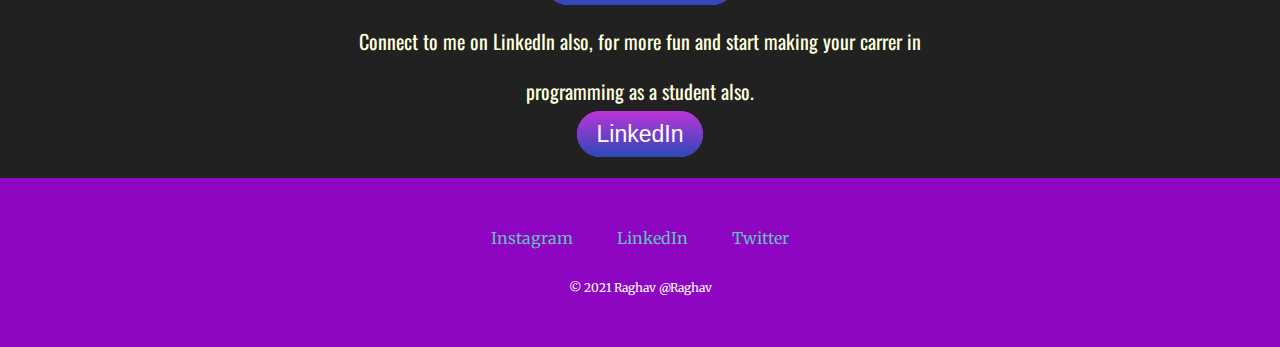
==== commit 30a9e3af: "Update index.html" ====
--- a/index.html
+++ b/index.html
@@ -54,8 +54,9 @@
       <p class="desc1">Engineering Student</p>
       <p class="desc1">Web developer</p>
       <p class="desc1">Python developer</p>
-      <p class="desc1">Affiliate marketer</p>
-      <p class="desc1">Teacher</p>
+      <p class="desc1">>Former Captain of school football team.</p>
+      <p class="desc1">Former Captain of school cricket team</p>
+      <p class="desc1">Digital Designer</p>
       <p></p>
     </div>
     <hr>
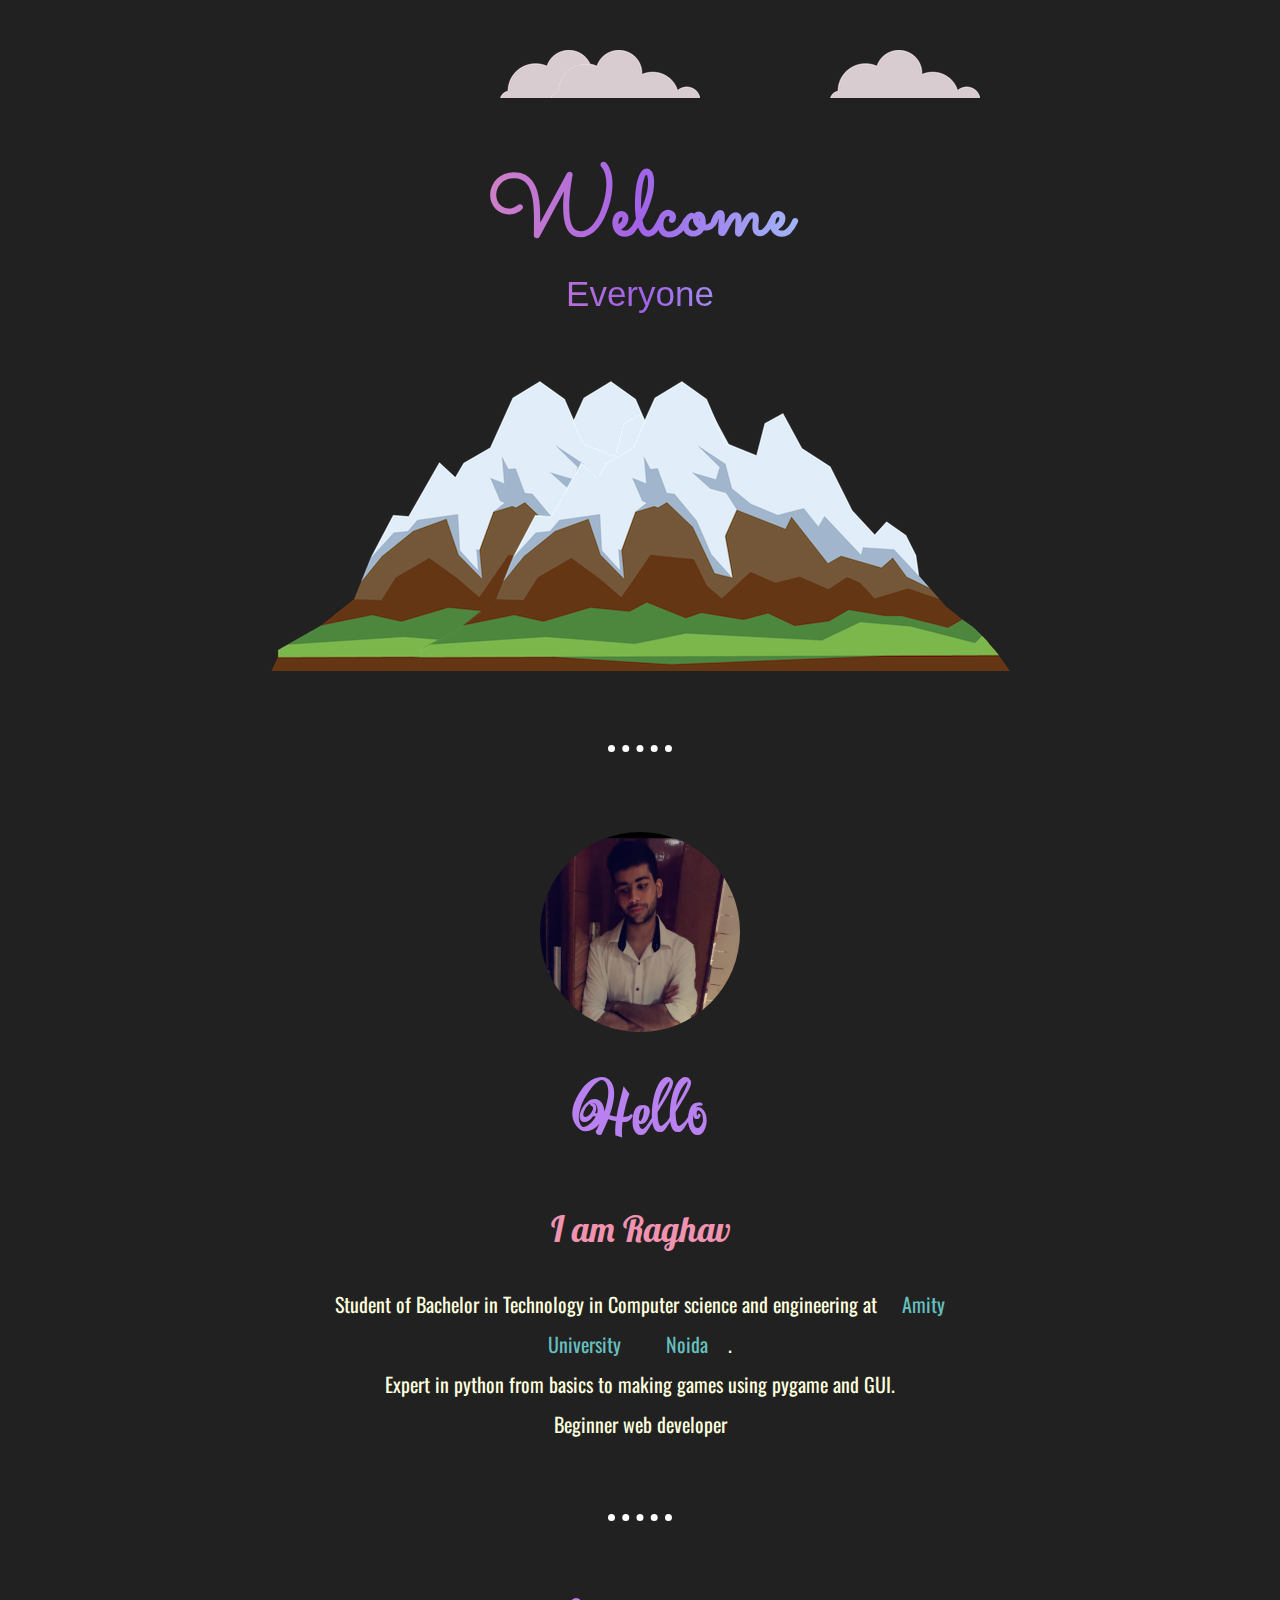
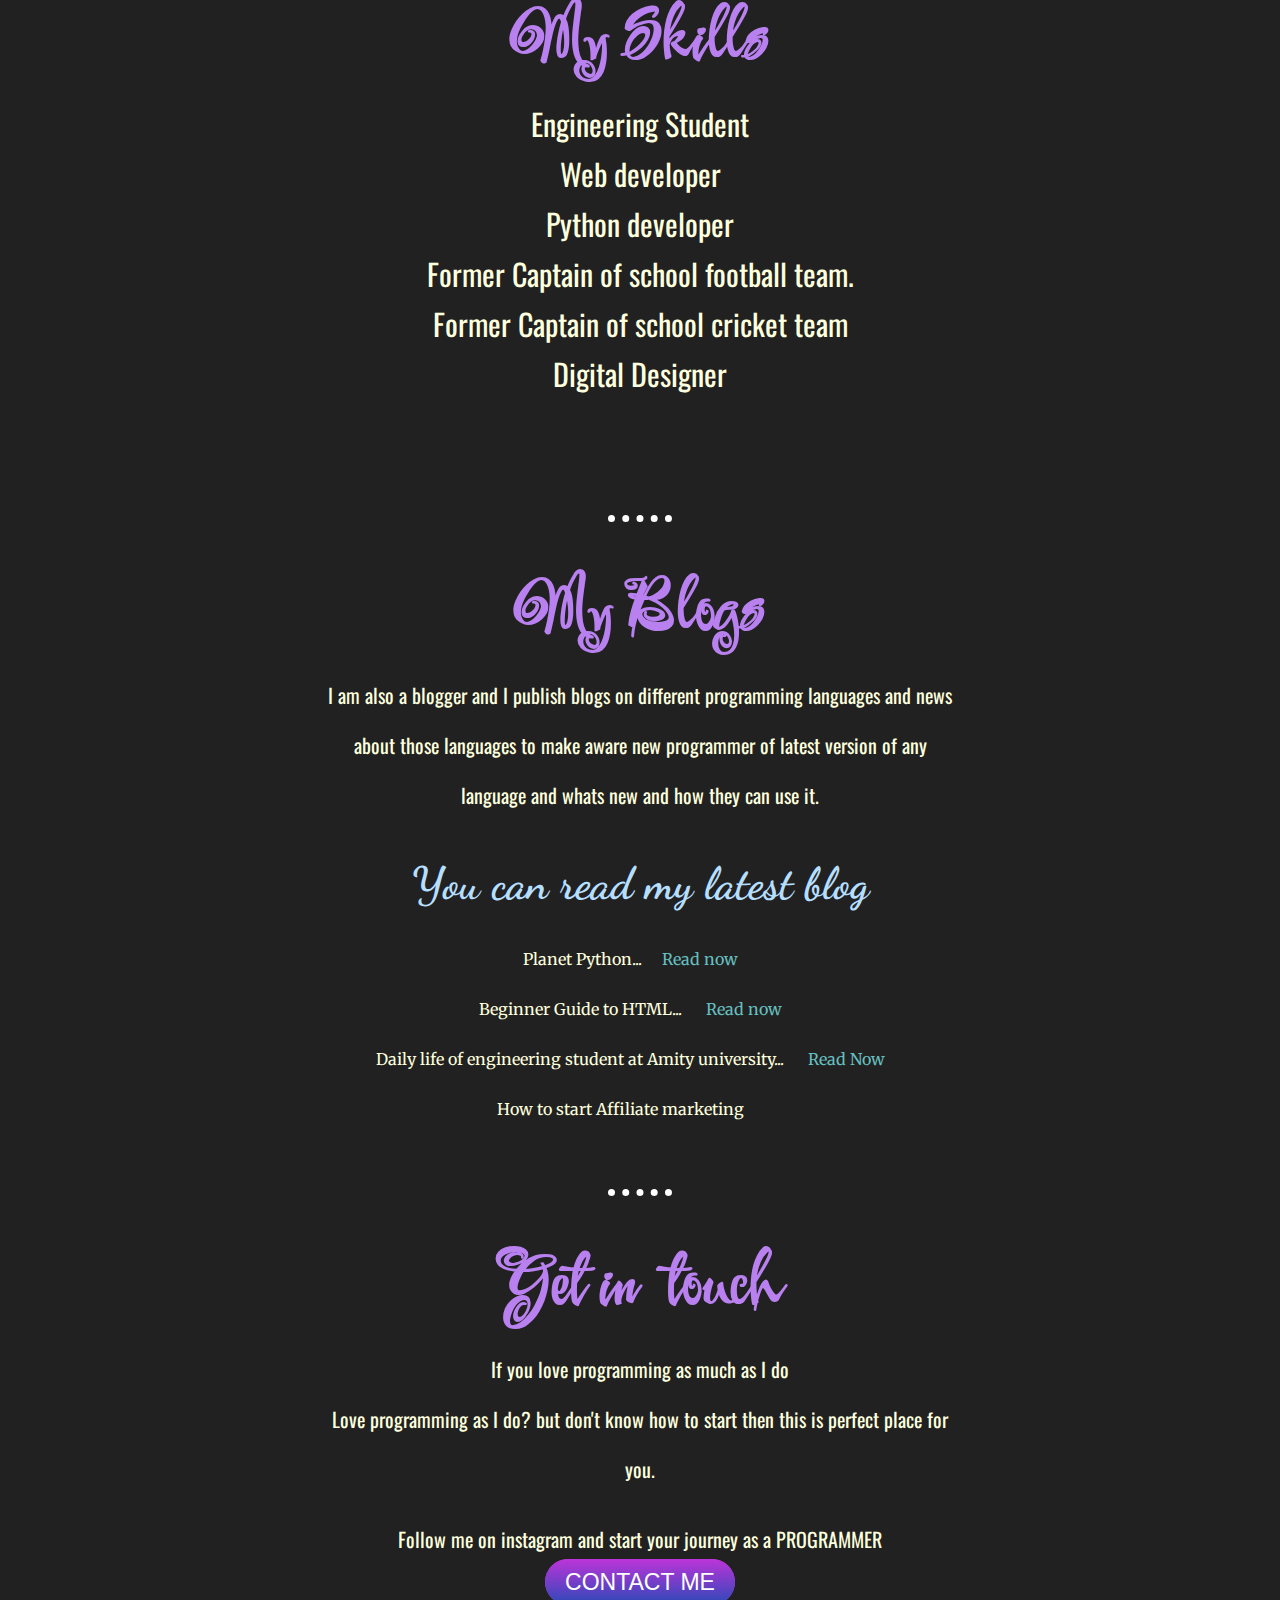
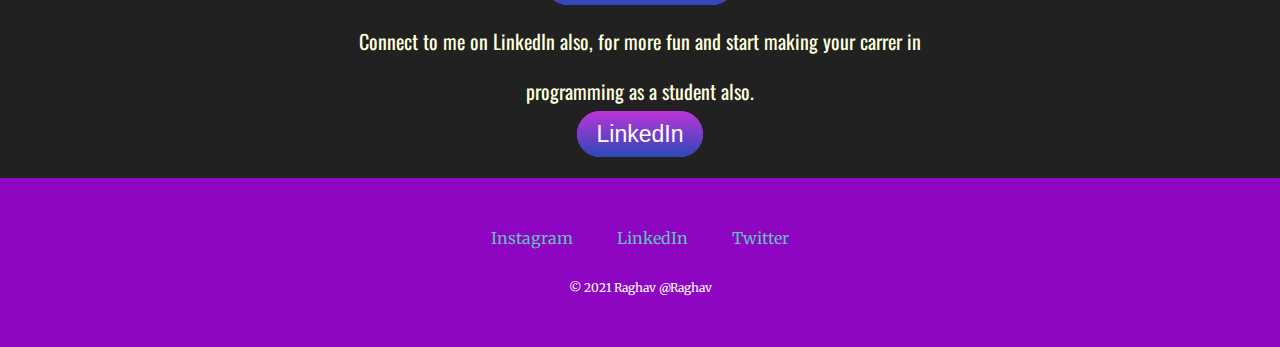
==== commit 39072b8d: "Update index.html" ====
--- a/index.html
+++ b/index.html
@@ -54,7 +54,7 @@
       <p class="desc1">Engineering Student</p>
       <p class="desc1">Web developer</p>
       <p class="desc1">Python developer</p>
-      <p class="desc1">>Former Captain of school football team.</p>
+      <p class="desc1">Former Captain of school football team.</p>
       <p class="desc1">Former Captain of school cricket team</p>
       <p class="desc1">Digital Designer</p>
       <p></p>
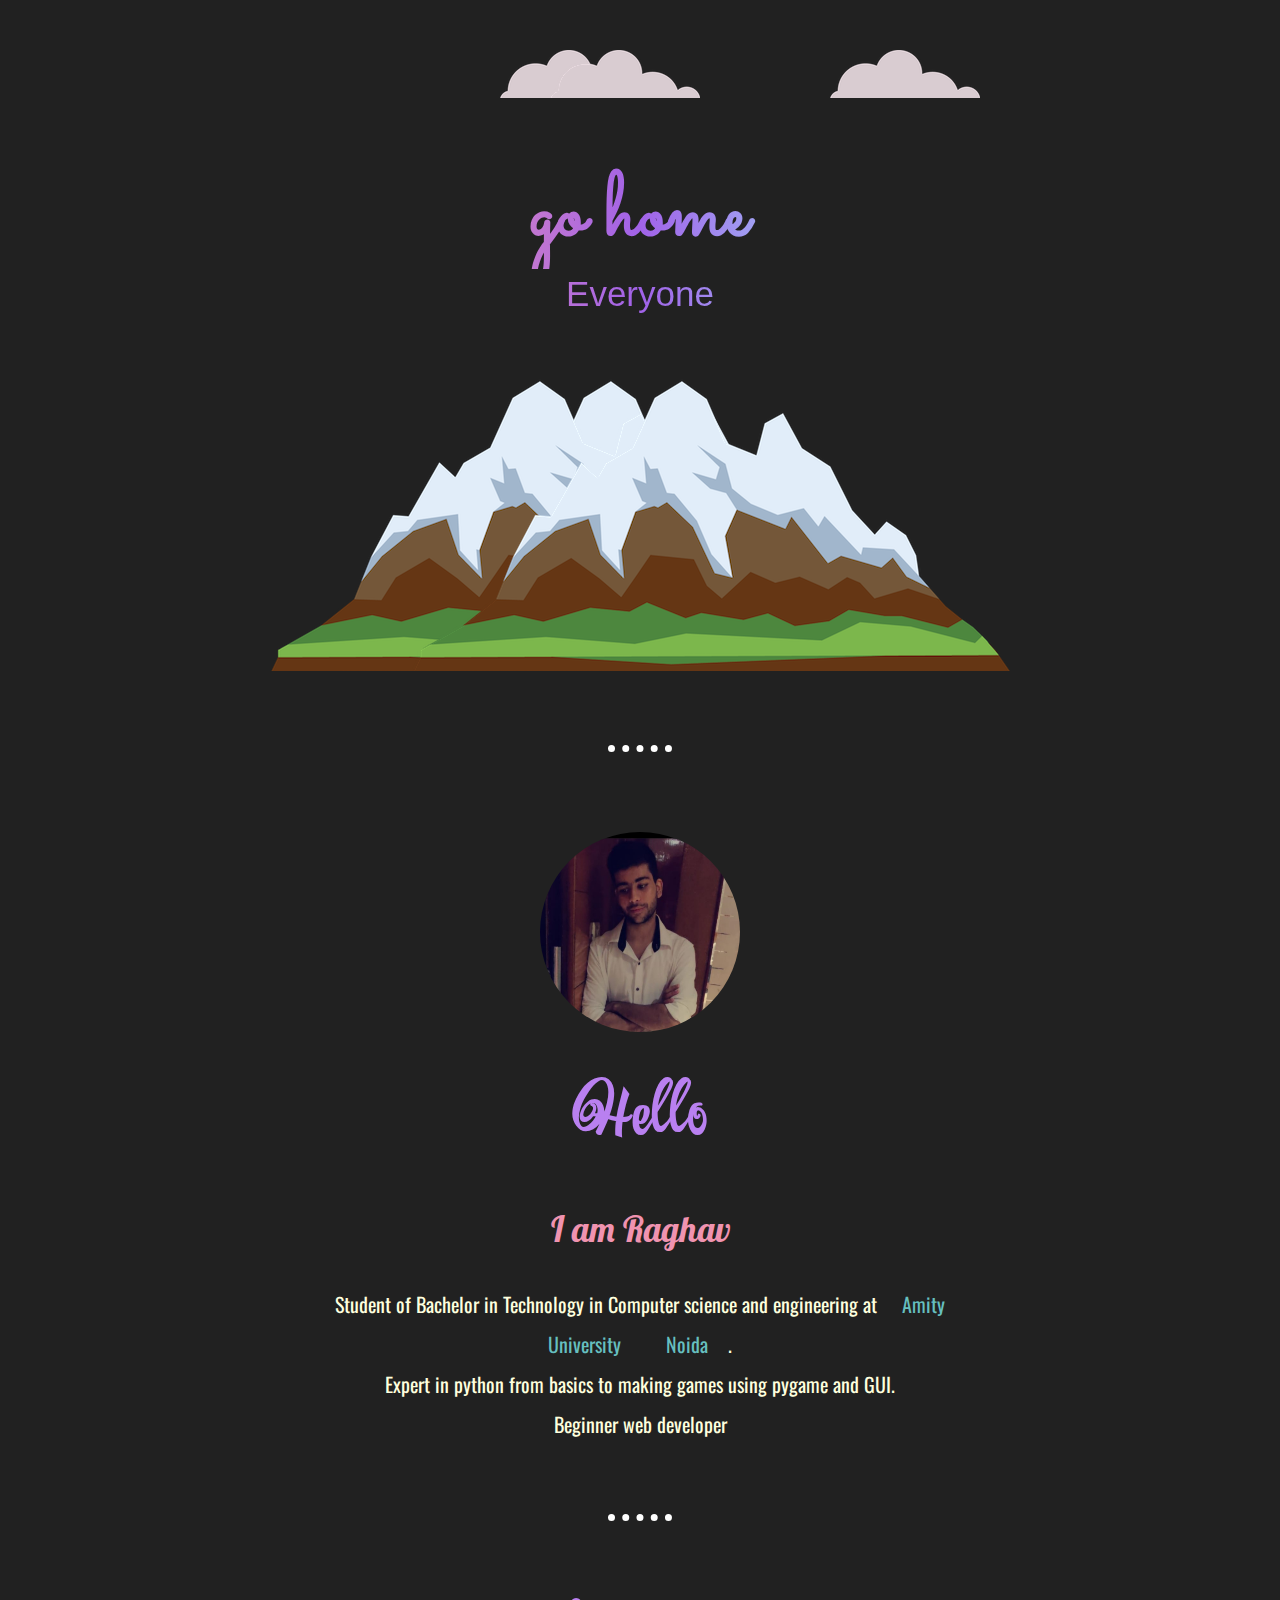
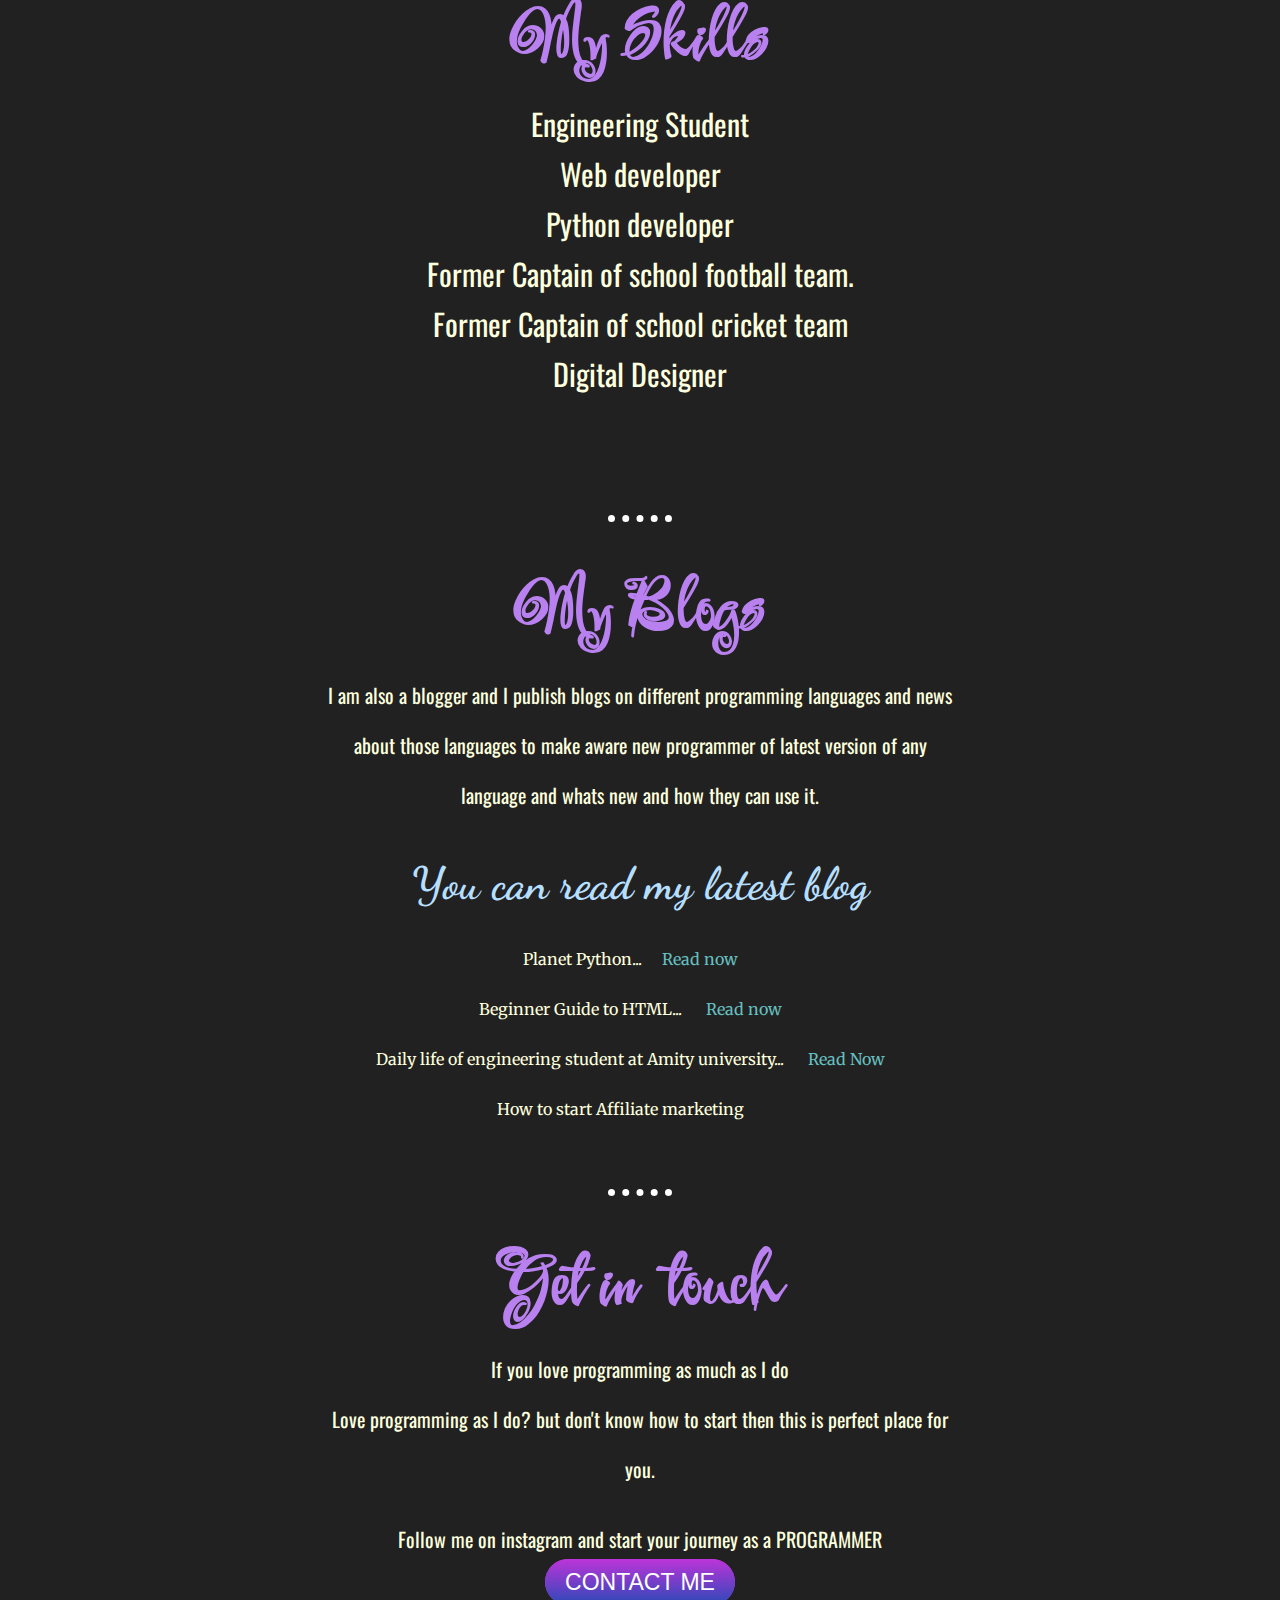
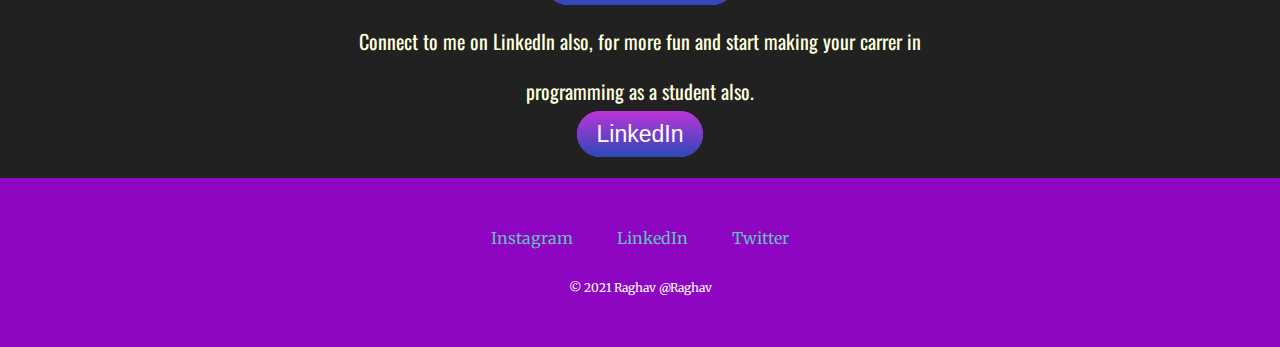
==== commit 0cd074a6: "Update index.html" ====
--- a/index.html
+++ b/index.html
@@ -25,7 +25,7 @@
       <img class="top-cloud" src="cloud.png" alt="error404">
       <img class="top-cloud1" src="cloud.png" alt="error404">
       <img class="top-cloud2" src="cloud.png" alt="error404">
-      <h1 class="head1">Welcome
+      <h1 class="head1">go home
       </h1>
       <p class="para1">Everyone</p>
 
